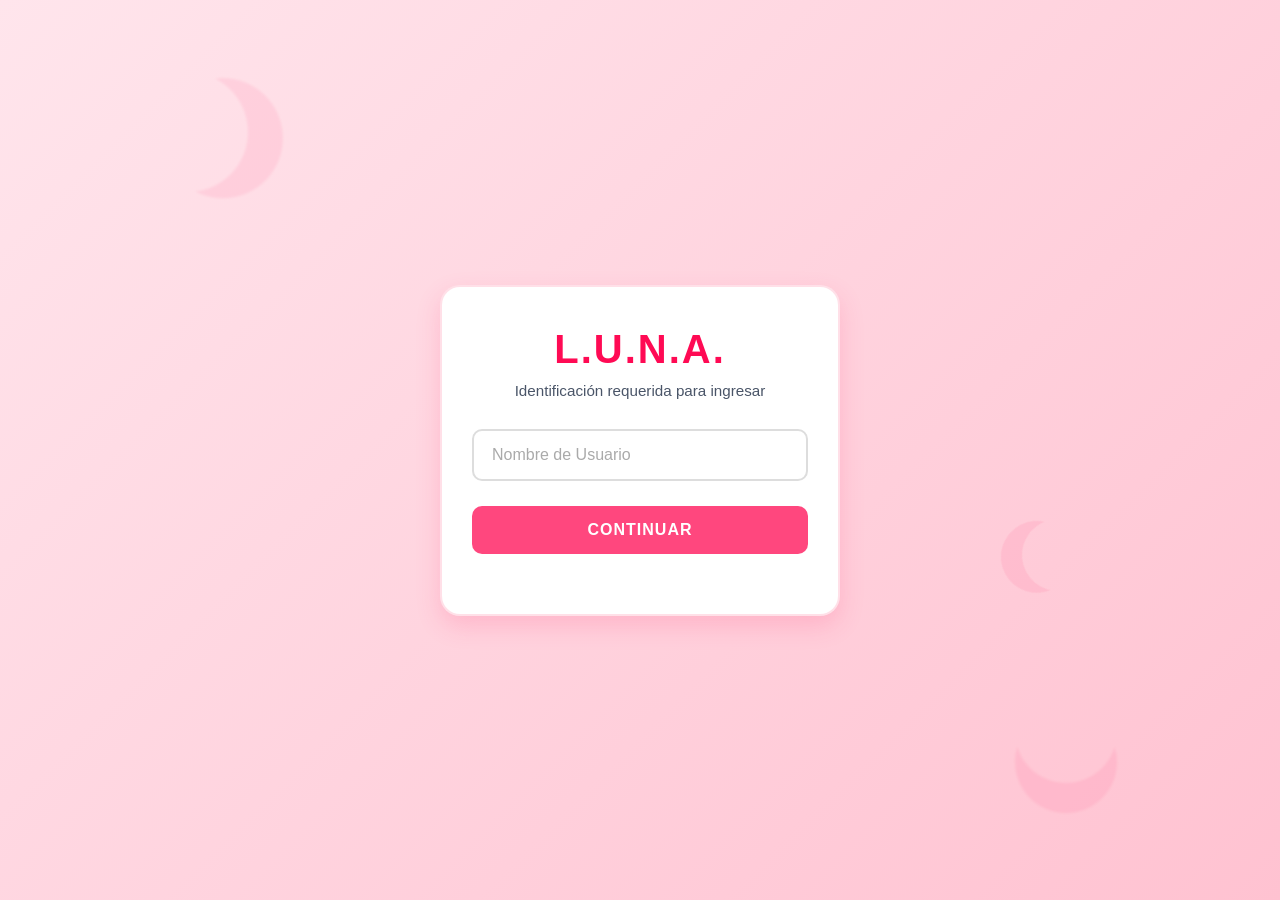
==== main.html @ 68d629a2 "Fase Inicial: Estructura Completa de LUNA" ====
<!DOCTYPE html>
<html lang="es">
    <head>
        <meta charset="UTF-8">
        <meta name="viewport" content="width=device-width, initial-scale=1.0">
        <title>L.U.N.A. - Inicio</title>
        
        <link rel="icon" href="data:image/svg+xml,<svg xmlns='http://www.w3.org/2000/svg' viewBox='0 0 100 100'><circle cx='50' cy='50' r='44' fill='%23ffffff' stroke='%23e2e8f0' stroke-width='1'/><circle cx='34' cy='34' r='7' fill='%23cbd5e1' opacity='0.6'/><circle cx='66' cy='44' r='10' fill='%2394a3b8' opacity='0.4'/><circle cx='44' cy='66' r='8' fill='%23cbd5e1' opacity='0.6'/><circle cx='64' cy='66' r='6' fill='%2394a3b8' opacity='0.5'/></svg>">
        
        <link rel="stylesheet" href="css/mainStyles.css">
    </head>
    
    <body>
        <div class="lunas-background">
            <div class="luna luna-1"></div>
            <div class="luna luna-2"></div>
            <div class="luna luna-3"></div>
            
            <div class="estrella est-1"></div>
            <div class="estrella est-2"></div>
            <div class="estrella est-3"></div>
            <div class="estrella est-4"></div>
        </div>

        <div class="dashboard-container">
            
            <aside class="dashboard-sidebar">
                <div class="sidebar-sticky-content">
                    <h1>Bienvenida, mi reina 💖</h1>
                    
                    <p class="welcome-text">
                        Sincronización exitosa. Este rincón lo he construido para ti con todo mi amor.
                        <br><br>
                        <b>¿Cómo usar L.U.N.A.?</b> ¡Es súper fácil, bb! Desliza el cursor (o toca en tu tablet) sobre cualquiera de las tarjetas de la derecha para revelar su secreto profundo. Dentro de cada una encontrarás un pedacito de nosotros.
                        <br><br>
                        Llevamos recorriendo este hermoso camino juntos por exactamente:
                    </p>

                    <div class="header-clock-container">
                        <div class="counter-clock">
                            <div class="clock-unit"><span id="calc-years">0</span><label>Años</label></div>
                            <div class="clock-unit"><span id="calc-months">0</span><label>Meses</label></div>
                            <div class="clock-unit"><span id="calc-days">0</span><label>Días</label></div>
                        </div>
                        <div class="counter-clock sub-clock">
                            <div class="clock-unit"><span id="calc-hours">0</span><label>Horas</label></div>
                            <div class="clock-unit"><span id="calc-minutes">0</span><label>Minutos</label></div>
                            <div class="clock-unit"><span id="calc-seconds">0</span><label>Segundos</label></div>
                        </div>
                    </div>

                    <div class="sidebar-footer">
                        <button id="btn-salir" class="logout-btn">CERRAR SISTEMA 🔒</button>
                    </div>
                </div>
            </aside>

            <main class="menu-grid">
                
                <div class="menu-card" id="btn-shakespeare" style="--bg-image: url('../assets/icons/poesia_icon.jpg');">
                    <div class="card-normal-content">
                        <div class="card-icon">✍️</div>
                        <h3>Tu Shakespeare Personal</h3>
                    </div>
                    <div class="card-hover-content">
                        <p class="card-description">Un espacio de letras y poesía hechas solo para tus ojos.</p>
                    </div>
                </div>

                <div class="menu-card" id="btn-botiquin" style="--bg-image: url('../assets/icons/botiquin_icon.jpg');">
                    <div class="card-normal-content">
                        <div class="card-icon">🩹</div>
                        <h3>Botiquín Emocional</h3>
                    </div>
                    <div class="card-hover-content">
                        <p class="card-description">Primeros auxilios para cuando me necesites y no pueda estar ahí.</p>
                    </div>
                </div>

                <div class="menu-card" id="btn-test" style="--bg-image: url('../assets/icons/test_icon.jpg');">
                    <div class="card-normal-content">
                        <div class="card-icon">🧠</div>
                        <h3>Test de Coeficiente Emocional</h3>
                    </div>
                    <div class="card-hover-content">
                        <p class="card-description">Evaluaciones definitivas para medir nuestro nivel de amor.</p>
                    </div>
                </div>

                <div class="menu-card" id="btn-preguntas" style="--bg-image: url('../assets/icons/qya_icon.jpg');">
                    <div class="card-normal-content">
                        <div class="card-icon">💬</div>
                        <h3>Preguntas y Respuestas</h3>
                    </div>
                    <div class="card-hover-content">
                        <p class="card-description">¿Tienes curiosidad? Entra y conóceme un poco mejor.</p>
                    </div>
                </div>

            </main>

            <section id="view-shakespeare" class="view-container hidden">
                <div id="poetry-list-wrapper" class="view-box poetry-box">
                    <div class="back-nav-container">
                        <span class="view-back-icon" id="back-to-menu">⬅️ Volver al menú</span>
                    </div>
                    <h2>Cartas & Poemas ✍️</h2>
                    <p class="view-subtitle">Escribe el número del poema o dale clic para empezar a leer, mi niña :3</p>
                    
                    <div id="dynamic-poems-list" class="poems-list-container"></div>
                </div>

                <div id="poetry-reader-wrapper" class="hidden reader-split-layout">
                    
                    <div class="poem-title-card">
                        <h2 id="poem-render-title">Título del Poema</h2>
                    </div>
                    
                    <div class="parchment-scroll">
                        <p id="poem-render-text">Aquí se inyectará el poema completo...</p>
                    </div>

                    <div class="reader-footer">
                        <button id="back-to-list" class="back-romantic-btn">⬅️ Volver a la lista</button>
                    </div>
                </div>
            </section>

            <section id="view-botiquin" class="view-container hidden">
                <div class="view-box botiquin-box">
                    
                    <div id="botiquin-menu-wrapper">
                        <div class="back-nav-container">
                            <span class="view-back-icon" id="back-botiquin-to-menu">⬅️ Volver al menú</span>
                        </div>
                        <h2>Botiquín de Primeros Auxilios 🩹</h2>
                        <p class="view-subtitle">Dime cómo te sientes hoy, mi niña... ¿Por dónde empezamos? 💖</p>
                        
                        <div class="moods-grid">
                            <button class="mood-btn" data-mood="1">😢 Triste</button>
                            <button class="mood-btn" data-mood="2">🤩 Feliz</button>
                            <button class="mood-btn" data-mood="3">🌌 Sola</button>
                            <button class="mood-btn" data-mood="4">😡 Enojada</button>
                            <button class="mood-btn" data-mood="5">🤯 Estresada</button>
                            <button class="mood-btn" data-mood="6">😰 Asustada</button>
                            <button class="mood-btn" data-mood="7">🥱 Aburrida</button>
                            <button class="mood-btn" data-mood="8">😐 Normal</button>
                        </div>
                    </div>

                    <div id="botiquin-chat-wrapper" class="hidden">
                        <div class="back-nav-container">
                            <span class="view-back-icon" id="back-to-moods">⬅️ Cambiar ánimo</span>
                        </div>
                        <div class="chat-timeline" id="chat-timeline-box">
                        </div>
                        
                        <div id="chat-interactive-input-zone" class="chat-input-zone hidden">
                            <input type="text" id="game-word-input" placeholder="Escribe la palabra aquí...">
                            <button id="btn-send-word">Pensar Palabra 🧠</button>
                        </div>
                        
                        <div id="chat-game-choices" class="chat-choices-zone hidden">
                            <button class="choice-btn yes" id="game-yes">¡SÍ! 😱</button>
                            <button class="choice-btn no" id="game-no">Nop 😜</button>
                        </div>
                    </div>

                </div>
            </section>

            <section id="view-test" class="view-container hidden">
                <div class="view-box test-box">
                    
                    <div class="trivia-particle part-1">✨</div>
                    <div class="trivia-particle part-2">🧠</div>
                    <div class="trivia-particle part-3">💖</div>
                    <div class="trivia-particle part-4">✨</div>
                    
                    <div id="test-menu-wrapper">
                        <div class="back-nav-container">
                            <span class="view-back-icon" id="back-test-to-menu">⬅️ Volver al menú</span>
                        </div>
                        <h2>Evaluación de Coeficiente Emocional 🧠</h2>
                        <p class="view-subtitle">Midamos nuestro nivel de conexión. Elige la prueba que deseas presentar: 🌸</p>
                        
                        <div class="test-categories-vertical">
                            <button class="test-cat-btn" data-category="1">❤️ ¿Qué tanto sabes de nuestra relación?</button>
                            <button class="test-cat-btn" data-category="2">🧔 ¿Qué tanto sabes sobre mí?</button>
                        </div>
                    </div>

                    <div id="test-quiz-wrapper" class="hidden">
                        <div class="back-nav-container">
                            <span class="view-back-icon" id="btn-abort-test">⬅️ Cancelar prueba</span>
                        </div>
                        
                        <div class="quiz-progress-container">
                            <div class="quiz-progress-bar" id="quiz-progress"></div>
                        </div>
                        
                        <div class="quiz-card">
                            <span class="quiz-question-counter" id="quiz-counter">Pregunta 1 de 3</span>
                            <h3 id="quiz-question-text">¿Aquí irá la pregunta del test?</h3>
                            
                            <div class="quiz-options-container" id="quiz-options-box"></div>
                        </div>
                    </div>

                    <div id="test-results-wrapper" class="hidden score-reveal-card">
                        <div class="result-icon" id="result-emoji">🎉</div>
                        <h3>Resultado de la Evaluación</h3>
                        
                        <div class="score-circle">
                            <span id="result-score-digits">3/3</span>
                        </div>
                        
                        <p id="result-feedback-text">¡Increíble! Sabía que lo lograrías <3</p>
                        
                        <button id="btn-finish-test" class="back-romantic-btn" style="margin-top: 25px;">Regresar a las pruebas</button>
                    </div>

                </div>
            </section>

            <section id="view-preguntas" class="view-container hidden">
                <div class="view-box faq-box">
                    
                    <div id="preguntas-menu-wrapper">
                        <div class="back-nav-container">
                            <span class="view-back-icon" id="back-preguntas-to-menu">⬅️ Volver al menú principal</span>
                        </div>
                        
                        <h2>¿Nos conocemos mejor? 💬</h2>
                        <p class="view-subtitle">A ver, sé que eres muy curiosa... Así que elige una temática, diviértete leyendo XP y luego te tocará a ti.</p>

                        <div class="qya-categories-grid" id="qya-categories-box">
                            </div>

                        <div style="margin-top: 35px; border-top: 2px dashed rgba(255, 194, 209, 0.4); padding-top: 25px;">
                            <a href="TU_ENLACE_DE_SUGERENCIAS_AQUI" target="_blank" class="feedback-link-btn">
                                💌 ¿Quieres hacerme una pregunta nueva? ¡Déjala aquí!
                            </a>
                        </div>
                    </div>

                    <div id="preguntas-content-wrapper" class="hidden">
                        <div class="back-nav-container">
                            <span class="view-back-icon" id="back-to-qya-menu">⬅️ Volver a temáticas</span>
                        </div>
                        
                        <h2 id="qya-category-title">Título Temática</h2>
                        <p class="view-subtitle">Toca cualquiera de las preguntas para revelar el chisme completo 👀</p>

                        <div class="faq-container" id="faq-list"></div>

                        <div class="qya-form-container" style="margin-top: 30px;">
                            <p style="color: var(--texto-oscuro); font-size: 0.9rem; margin-bottom: 15px; font-weight: bold;">¡Ahora es tu turno de responder, mi amor!</p>
                            <a href="#" target="_blank" id="qya-form-link" class="back-romantic-btn" style="display: inline-block; text-decoration: none;">
                                📝 Llenar Cuestionario de esta sección
                            </a>
                        </div>
                    </div>

                </div>
            </section>

            <div id="easter-egg-modal" class="modal-overlay hidden">
                <div class="modal-box" style="border-top: 5px solid #a855f7; max-width: 500px; position: relative;">
                    <button id="close-easter-egg" style="position: absolute; top: 15px; right: 20px; background: transparent; border: none; font-size: 1.2rem; cursor: pointer; color: #a855f7;">✖️</button>
                    
                    <div class="modal-icon heartbeat">🎵</div>
                    <h3 style="color: #a855f7; margin-bottom: 10px;">¡CÓDIGO DESCUBIERTO!</h3>
                    <p style="color: var(--texto-oscuro); font-size: 0.95rem; margin-bottom: 20px;">
                        ¡Vaya, vaya, vaya... eres muy curiosa, señorita!<br>No creí que fueras a encontrar esta opción.<br>Aquí tienes tu premio: Disfruta de TU canción ✨
                    </p>
                    
                    <div style="position: relative; padding-bottom: 56.25%; height: 0; overflow: hidden; border-radius: 12px; box-shadow: 0 5px 15px rgba(0,0,0,0.1);">
                        <iframe style="position: absolute; top: 0; left: 0; width: 100%; height: 100%; border: none;" src="https://www.youtube.com/embed/dQw4w9WgXcQ" allowfullscreen></iframe>
                    </div>
                </div>
            </div>

            <div id="logout-modal" class="modal-overlay hidden">
                <div class="modal-box logout-box">
                    <div class="modal-icon">🔒</div>
                    <h3>CERRANDO SISTEMA</h3>
                    <p>Cerrando sesión...<br>Reiniciando sistema...<br>Nuevas actualizaciones muy pronto; se vienen cositas :3</p>
                    <div class="loading-bar"><div class="progress logout-progress"></div></div>
                </div>
            </div>

        </div>

        <script src="js/main.js"></script>
        <script src="js/shakespeare.js"></script>
        <script src="js/botiquin.js"></script>
        <script src="js/testEq.js"></script>
        <script src="js/preguntas.js"></script>
    </body>
</html>
---- css/mainStyles.css ----
:root {
    --fondo-gradiente: linear-gradient(135deg, #ffe5ec 0%, #ffc2d1 100%);
    --caja-color: rgba(255, 255, 255, 0.9);
    --rosa-vibrante: #ff477e;
    --rosa-oscuro: #ff0a54;
    --texto-oscuro: #4a5568;
    --card-hover: #fff0f3;
}

/* ========================================================== */
/* TEMA OSCURO GLOBAL (ACTIVADO DINÁMICAMENTE POR JS)         */
/* ========================================================== */
body.dark-theme {
    /* Reemplazamos los colores base por tonos cósmicos profundos */
    --fondo-gradiente: linear-gradient(135deg, #0a040b 0%, #1d0a21 100%);
    --caja-color: rgba(22, 10, 26, 0.85); /* Panel lateral y cajas oscuras */
    --texto-oscuro: #f8fafc; /* Vuelve los textos grises a blancos brillantes */
    --rosa-oscuro: #ff477e; /* Aclara un poco el rosa para que resalte en negro */
    --card-hover: rgba(255, 71, 126, 0.15);
}

body.dark-theme .clock-unit {
    background: rgba(255, 255, 255, 0.05); /* Fondo oscuro semitransparente elegante */
    border: 1px solid rgba(255, 71, 126, 0.25); /* Borde rosa neón sutil */
    box-shadow: 0 4px 10px rgba(0, 0, 0, 0.2);
}

/* Agregamos una transición suave a todo el sitio para que no sea un cambio brusco */
body, .dashboard-sidebar, .view-box, .clock-unit, .test-cat-btn, .quiz-opt-btn {
    transition: background 0.6s ease, color 0.6s ease, border-color 0.6s ease, box-shadow 0.6s ease;
}

* {
    margin: 0; padding: 0; box-sizing: border-box;
    font-family: 'Segoe UI', Tahoma, Geneva, Verdana, sans-serif;
}

body {
    background: var(--fondo-gradiente); min-height: 100vh;
    padding: 30px 20px; display: flex; justify-content: center; align-items: center;
}

.hidden { display: none !important; }

/* ANIMACIÓN GENÉRICA FADE IN PARA TRANSICIONES SUAVES */
.fade-in {
    animation: aparecerSuave 0.4s forwards ease-out;
}

@keyframes aparecerSuave {
    from { opacity: 0; transform: translateY(15px); }
    to { opacity: 1; transform: translateY(0); }
}

/* --- INTERFAZ CORE --- */
.dashboard-container {
    width: 100%; max-width: 950px; position: relative; z-index: 10;
    display: grid; grid-template-columns: 1fr; gap: 30px;
}

@media (min-width: 850px) {
    .dashboard-container { grid-template-columns: 340px 1fr; align-items: start; }
    .dashboard-sidebar { position: sticky; top: 30px; }
}

/* --- PANEL ASIDE LATERAL --- */
.dashboard-sidebar {
    background: var(--caja-color); padding: 35px 25px 30px 25px;
    border-radius: 25px; box-shadow: 0 8px 25px rgba(255, 71, 126, 0.08);
    border: 2px solid rgba(255, 194, 209, 0.4); text-align: center;
}

@media (min-width: 850px) { .dashboard-sidebar { text-align: left; } }

.dashboard-sidebar h1 {
    color: var(--rosa-oscuro); font-size: 1.8rem; margin-bottom: 20px;
    position: relative; display: inline-block; padding-bottom: 8px;
}

.dashboard-sidebar h1::after {
    content: ''; position: absolute; bottom: 0; left: 50%; transform: translateX(-50%);
    width: 60px; height: 3px; background: linear-gradient(90deg, var(--rosa-vibrante), var(--rosa-oscuro)); border-radius: 2px;
}

@media (min-width: 850px) { .dashboard-sidebar h1::after { left: 0; transform: translateX(0); width: 80px; } }

.welcome-text { color: var(--texto-oscuro); font-size: 0.92rem; line-height: 1.6; margin-bottom: 25px; }

.header-clock-container { display: flex; flex-direction: column; align-items: center; gap: 10px; margin: 20px 0; width: 100%; }
.counter-clock { display: flex; gap: 10px; }
.sub-clock { margin-top: 2px; }

.clock-unit {
    background: linear-gradient(135deg, #fff0f3 0%, #ffe5ec 100%); border: 1px solid rgba(255, 71, 126, 0.15);
    padding: 8px 6px; border-radius: 12px; min-width: 70px; text-align: center; box-shadow: 0 4px 6px rgba(0, 0, 0, 0.01);
}

.clock-unit span { display: block; font-size: 1.35rem; font-weight: bold; color: var(--rosa-oscuro); }
.clock-unit label { font-size: 0.65rem; color: var(--texto-oscuro); text-transform: uppercase; letter-spacing: 1px; font-weight: 600; }

.sidebar-footer { margin-top: 30px; width: 100%; }
.logout-btn {
    width: 100%; background: #4a5568; color: white; padding: 14px; border: none; border-radius: 12px;
    font-weight: bold; font-size: 0.95rem; cursor: pointer; letter-spacing: 1px;
    box-shadow: 0 4px 10px rgba(0, 0, 0, 0.05); transition: background 0.3s, transform 0.1s;
}
.logout-btn:hover { background: #2d3748; }
.logout-btn:active { transform: scale(0.98); }

/* --- REJILLA DE LAS TARJETAS --- */
.menu-grid { display: grid; grid-template-columns: 1fr; gap: 20px; width: 100%; justify-items: center; }
@media (min-width: 550px) { .menu-grid { grid-template-columns: repeat(2, 1fr); } }

.menu-card {
    background: var(--caja-color); border-radius: 20px; text-align: center; cursor: pointer; position: relative; overflow: hidden;
    width: 100%; max-width: 270px; aspect-ratio: 1 / 1; display: flex; flex-direction: column; justify-content: center; align-items: center;
    padding: 25px; border: 2px solid transparent; box-shadow: 0 5px 15px rgba(0, 0, 0, 0.04);
    transition: transform 0.4s cubic-bezier(0.175, 0.885, 0.32, 1.275), border-color 0.4s, box-shadow 0.4s;
}

.menu-card::before {
    content: ''; position: absolute; top: 0; left: 0; width: 100%; height: 100%;
    background-image: linear-gradient(rgba(0, 0, 0, 0.65), rgba(0, 0, 0, 0.85)), var(--bg-image);
    background-size: cover; background-position: center; opacity: 0; transition: opacity 0.4s ease; z-index: 1;
}

.card-normal-content { position: relative; z-index: 2; transition: all 0.4s ease; }
.card-hover-content { position: absolute; z-index: 2; padding: 15px; bottom: 20px; opacity: 0; transform: translateY(20px); transition: all 0.4s ease; }
.card-description { color: #ffffff; font-size: 0.85rem; line-height: 1.4; font-weight: 500; }
.card-icon { font-size: 3rem; margin-bottom: 12px; transition: all 0.4s ease; }
.menu-card h3 { color: var(--rosa-oscuro); font-size: 1.12rem; line-height: 1.3; transition: all 0.4s ease; }

.menu-card:hover { transform: translateY(-10px); border-color: var(--rosa-vibrante); box-shadow: 0 15px 30px rgba(255, 71, 126, 0.25); }
.menu-card:hover::before { opacity: 1; }
.menu-card:hover .card-normal-content { transform: translateY(-25px); }
.menu-card:hover .card-icon { opacity: 0; transform: scale(0); }
.menu-card:hover h3 { color: #ffffff; font-size: 1.2rem; }
.menu-card:hover .card-hover-content { opacity: 1; transform: translateY(0); }

/* ========================================== */
/* --- SECCIÓN GLOBAL DE VISTAS INTERNAS ---  */
/* ========================================== */
.view-container { width: 100%; }
.view-box {
    background: var(--caja-color); padding: 40px 30px; border-radius: 25px;
    box-shadow: 0 8px 25px rgba(255, 71, 126, 0.08); border: 2px solid rgba(255, 194, 209, 0.4);
    text-align: center; position: relative;
}

/* NUEVA REGLA: Respiro visual para Harli (Evita el amontonamiento) */
.view-box h2 {
    margin-bottom: 12px;
}

.view-subtitle { color: var(--texto-oscuro); font-size: 0.95rem; margin-bottom: 30px; font-style: italic; }

/* ========================================== */
/* --- EXCLUSIVOS: MÓDULO DE POESÍA INTERACTIVO --- */
/* ========================================== */
.poems-list-container { display: flex; flex-direction: column; gap: 15px; margin-top: 25px; padding: 5px; }

/* BOTÓN DE POEMA REFORMADO CON DISEÑO ASIMÉTRICO DIAGONAL */
.poem-item-btn {
    background: white; border: 1px solid rgba(255, 194, 209, 0.4);
    padding: 18px 25px; border-radius: 15px; position: relative; overflow: hidden;
    display: flex; justify-content: flex-start; align-items: center;
    cursor: pointer !important; font-weight: 600; color: var(--texto-oscuro); font-size: 1.05rem;
    box-shadow: 0 4px 10px rgba(0, 0, 0, 0.02); transition: all 0.35s ease;
}

/* Capa virtual derecha oculta que contiene la foto recortada en diagonal */
.poem-item-btn::before {
    content: ''; position: absolute; top: 0; right: 0; width: 100%; height: 100%;
    background-image: linear-gradient(rgba(0,0,0,0.15), rgba(0,0,0,0.3)), var(--poem-bg);
    background-size: cover; background-position: center;
    /* Polígono invisible colapsado contra la derecha del botón */
    clip-path: polygon(100% 0, 100% 0, 100% 100%, 100% 100%);
    transition: clip-path 0.4s cubic-bezier(0.165, 0.84, 0.44, 1);
    z-index: 1;
}

/* Protege el título de ser tapado por la imagen trasera */
.poem-item-btn span {
    position: relative; z-index: 2;
    transition: transform 0.3s ease;
    max-width: 55%; text-align: left;
}

/* COMPORTAMIENTO INTERACTIVO REVELACIÓN DIAGONAL */
.poem-item-btn:hover {
    border-color: var(--rosa-vibrante);
    box-shadow: 0 6px 15px rgba(255, 71, 126, 0.12);
    transform: translateX(4px);
}

/* Despliega la imagen cortándola exactamente a la mitad derecha */
.poem-item-btn:hover::before {
    clip-path: polygon(55% 0, 100% 0, 100% 100%, 42% 100%);
}

.poem-item-btn:hover span {
    transform: translateX(5px); /* Desplaza sutilmente las letras hacia el fondo blanco */
}

/* --- PERGAMINO CLÁSICO DE ALTA INTENSIDAD PRÍNCIPAL --- */
/* ========================================== */
/* --- EXCLUSIVOS: MÓDULO DE POESÍA ACTUALIZADO --- */
/* ========================================== */

/* Contenedor de navegación superior para evitar colisiones */
.back-nav-container {
    width: 100%;
    text-align: left;
    margin-bottom: 15px; /* Empuja el título hacia abajo de forma segura */
}

/* --- CORRECCIÓN DE LA FLECHA DE REGRESO DE FLUJO NATURAL --- */
.view-back-icon {
    display: inline-flex;
    align-items: center;
    font-size: 0.88rem;
    color: var(--rosa-vibrante);
    cursor: pointer !important;
    font-weight: bold;
    transition: transform 0.2s ease;
    user-select: none !important; /* Evita sombreados azules al tocar la tablet */
}
.view-back-icon:hover { transform: translateX(-4px); }

.poems-list-container { display: flex; flex-direction: column; gap: 15px; margin-top: 25px; padding: 5px; }

/* BOTÓN DE POEMA CON EFECTO REVELACIÓN DIAGONAL */
.poem-item-btn {
    background: white; border: 1px solid rgba(255, 194, 209, 0.4);
    padding: 18px 25px; border-radius: 15px; position: relative; overflow: hidden;
    display: flex; justify-content: flex-start; align-items: center;
    cursor: pointer !important; font-weight: 600; color: var(--texto-oscuro); font-size: 1.05rem;
    box-shadow: 0 4px 10px rgba(0, 0, 0, 0.02); transition: all 0.35s ease;
}

.poem-item-btn::before {
    content: ''; position: absolute; top: 0; right: 0; width: 100%; height: 100%;
    background-image: linear-gradient(rgba(0,0,0,0.15), rgba(0,0,0,0.3)), var(--poem-bg);
    background-size: cover; background-position: center;
    clip-path: polygon(100% 0, 100% 0, 100% 100%, 100% 100%);
    transition: clip-path 0.4s cubic-bezier(0.165, 0.84, 0.44, 1);
    z-index: 1;
}

.poem-item-btn span { position: relative; z-index: 2; transition: transform 0.3s ease; max-width: 55%; text-align: left; }
.poem-item-btn:hover { border-color: var(--rosa-vibrante); box-shadow: 0 6px 15px rgba(255, 71, 126, 0.12); transform: translateX(4px); }
.poem-item-btn:hover::before { clip-path: polygon(55% 0, 100% 0, 100% 100%, 42% 100%); }
.poem-item-btn:hover span { transform: translateX(5px); }

/* ========================================== */
/* --- NUEVA DISTRIBUCIÓN DEL VISOR (READER) --- */
/* ========================================== */

/* Forzamos a que todo el lector se alinee en un bloque perfectamente simétrico */
.reader-split-layout {
    display: flex;
    flex-direction: column;
    gap: 20px; /* Espaciado uniforme entre la tarjeta del título y el pergamino */
    width: 100%;
    max-width: 580px; /* Ancho idéntico ideal coordinado */
    margin: 0 auto;
}

/* Contenedor exclusivo para el Título del Poema */
.poem-title-card {
    background: var(--caja-color);
    padding: 22px 20px;
    border-radius: 20px;
    text-align: center;
    border: 2px solid rgba(255, 194, 209, 0.4);
    box-shadow: 0 8px 20px rgba(255, 71, 126, 0.05);
}

.poem-title-card h2 {
    color: var(--rosa-oscuro);
    font-size: 1.5rem;
    letter-spacing: 0.5px;
}

/* El Pergamino Clásico de Lectura (Mismo ancho exacto que la tarjeta del título) */
.parchment-scroll {
    background: #fffdf8;
    border: 3px solid #c9b68d; 
    padding: 35px 25px; 
    border-radius: 22px;
    box-shadow: inset 0 0 25px rgba(184, 150, 93, 0.28), 0 8px 20px rgba(0,0,0,0.04);
    max-height: 400px; 
    overflow-y: auto;
    width: 100%;
}

/* Estilización del Botón Romántico Inferior */
.reader-footer {
    text-align: center;
    width: 100%;
    margin-top: 5px;
}

.back-romantic-btn {
    background: var(--caja-color);
    color: var(--rosa-vibrante);
    border: 2px solid rgba(255, 194, 209, 0.6);
    padding: 12px 30px;
    border-radius: 12px;
    font-weight: bold;
    font-size: 0.9rem;
    cursor: pointer !important;
    box-shadow: 0 4px 10px rgba(0, 0, 0, 0.02);
    transition: all 0.3s ease;
}

.back-romantic-btn:hover {
    background: var(--card-hover);
    border-color: var(--rosa-vibrante);
    color: var(--rosa-oscuro);
    transform: translateY(-2px);
    box-shadow: 0 6px 15px rgba(255, 71, 126, 0.1);
}
.back-romantic-btn:active { transform: scale(0.98); }

/* --- ENTORNO: FONDOS Y MODAL DE APAGADO --- */
.lunas-background { position: fixed; top: 0; left: 0; width: 100vw; height: 100vh; pointer-events: none; z-index: 1; }
.luna { position: absolute; width: 140px; height: 140px; border-radius: 50%; background: transparent; box-shadow: 25px 25px 0 0 rgba(255, 10, 84, 0.05); filter: blur(1px); }
.luna-1 { top: 5%; left: 3%; transform: rotate(-20deg); }
.luna-2 { bottom: 8%; right: 4%; transform: rotate(35deg); }
.luna-3 { top: 45%; left: 90%; transform: rotate(110deg) scale(0.7); }

.estrella { position: absolute; background: #ffffff; border-radius: 50%; box-shadow: 0 0 10px 2px rgba(255, 255, 255, 0.8); animation: parpadeoEstrella 4s infinite ease-in-out; pointer-events: none; }
.est-1 { width: 5px; height: 5px; top: 12%; left: 3%; animation-delay: 0s; }
.est-2 { width: 7px; height: 7px; top: 75%; left: 2%; animation-delay: 1.5s; }
.est-3 { width: 4px; height: 4px; top: 15%; right: 2%; animation-delay: 0.7s; }
.est-4 { width: 6px; height: 6px; top: 82%; right: 3%; animation-delay: 2.2s; }

@keyframes parpadeoEstrella { 0%, 100% { opacity: 0.2; transform: scale(0.7); } 50% { opacity: 1; transform: scale(1.2); } }

.modal-overlay { position: fixed; top: 0; left: 0; width: 100vw; height: 100vh; background: rgba(0, 0, 0, 0.6); backdrop-filter: blur(5px); display: flex; justify-content: center; align-items: center; z-index: 999; animation: fadeInModal 0.3s forwards; }
.modal-box { background: white; padding: 35px; border-radius: 20px; text-align: center; max-width: 340px; width: 90%; box-shadow: 0 10px 30px rgba(0, 0, 0, 0.2); }
.modal-box.logout-box { border-top: 5px solid #4a5568; }
.modal-box.logout-box h3 { color: #4a5568; margin-bottom: 12px; letter-spacing: 1px; }
.modal-box.logout-box p { color: #4a5568; font-size: 0.95rem; line-height: 1.5; margin-bottom: 20px; }
.modal-icon { font-size: 3rem; margin-bottom: 15px; }
.loading-bar { width: 100%; height: 6px; background: #eee; border-radius: 3px; overflow: hidden; }
.progress { width: 0%; height: 100%; }
.logout-progress { background: #4a5568; animation: cargarBarra 2.5s linear forwards; }
@keyframes fadeInModal { from { opacity: 0; } to { opacity: 1; } }
@keyframes cargarBarra { to { width: 100%; } }

/* ========================================== */
/* ESTILOS EXCLUSIVOS: BOTIQUÍN EMOCIONAL     */
/* ========================================== */

/* Rejilla de estados de ánimo */
.moods-grid {
    display: grid;
    grid-template-columns: repeat(auto-fit, minmax(130px, 1fr));
    gap: 15px;
    margin-top: 25px;
}

.mood-btn {
    background: white;
    border: 2px solid rgba(255, 194, 209, 0.4);
    padding: 15px 10px;
    border-radius: 15px;
    font-size: 1rem;
    font-weight: 600;
    color: var(--texto-oscuro);
    cursor: pointer !important;
    transition: all 0.3s ease;
    box-shadow: 0 4px 6px rgba(0, 0, 0, 0.02);
}

.mood-btn:hover {
    border-color: var(--rosa-vibrante);
    background: var(--card-hover);
    transform: translateY(-3px);
    box-shadow: 0 8px 15px rgba(255, 71, 126, 0.1);
}

/* --- INTERFAZ DE LÍNEA DE TIEMPO / CHAT --- */
.chat-timeline {
    background: #f8fafc;
    border: 2px solid #edf2f7;
    border-radius: 20px;
    height: 320px;
    overflow-y: auto;
    padding: 20px;
    margin-top: 25px;
    display: flex;
    flex-direction: column;
    gap: 12px;
    box-shadow: inset 0 2px 8px rgba(0,0,0,0.03);
}

/* Burbujas del chat estilo mensajería tierno */
.chat-bubble {
    background: white;
    border: 1px solid #e2e8f0;
    color: var(--texto-oscuro);
    padding: 12px 16px;
    border-radius: 18px 18px 18px 4px; /* Esquina inferior izquierda recortada */
    max-width: 85%;
    align-self: flex-start; /* Alineado a la izquierda (Tú le hablas a ella) */
    font-size: 0.95rem;
    line-height: 1.4;
    text-align: left;
    box-shadow: 0 2px 4px rgba(0,0,0,0.01);
    animation: aparecerSuave 0.3s forwards;
}

/* Contenedor multimedia al final de la conversación */
.chat-media-container {
    margin-top: 5px;
    padding: 12px;
    background: #fff0f3;
    border: 1px dashed var(--rosa-vibrante);
    border-radius: 12px;
    color: var(--rosa-oscuro);
    font-weight: 600;
    font-size: 0.9rem;
    align-self: flex-start;
    animation: aparecerSuave 0.4s forwards;
    width: 100%;
    max-width: 300px;
}

/* Zonas de interacción del mini-juego */
.chat-input-zone {
    display: flex;
    gap: 10px;
    margin-top: 15px;
    animation: aparecerSuave 0.3s forwards;
}

.chat-input-zone input {
    flex: 1; padding: 12px; border: 2px solid #e2e8f0;
    border-radius: 10px; outline: none; transition: 0.3s;
}
.chat-input-zone input:focus { border-color: var(--rosa-vibrante); }

.chat-input-zone button {
    width: auto; padding: 0 20px; font-size: 0.9rem;
}

.chat-choices-zone {
    display: flex; justify-content: center; gap: 15px; margin-top: 15px;
}
.choice-btn {
    padding: 10px 30px; border: none; border-radius: 10px;
    font-weight: bold; cursor: pointer !important; transition: 0.2s;
}
.choice-btn.yes { background: #2a9d8f; color: white; }
.choice-btn.no { background: #e63946; color: white; }
.choice-btn:hover { transform: scale(1.05); }

/* ========================================== */
/* ESTILOS EXCLUSIVOS: MÓDULO TEST DE EQ      */
/* ========================================== */

/* Menú vertical de categorías */
.test-categories-vertical {
    display: flex;
    flex-direction: column;
    gap: 15px;
    margin-top: 25px;
}

.test-cat-btn {
    background: white;
    border: 2px solid rgba(255, 194, 209, 0.4);
    padding: 18px 20px;
    border-radius: 15px;
    font-size: 1.02rem;
    font-weight: 600;
    color: var(--texto-oscuro);
    text-align: left;
    cursor: pointer !important;
    transition: all 0.3s ease;
    box-shadow: 0 4px 6px rgba(0, 0, 0, 0.01);
}

.test-cat-btn:hover {
    border-color: var(--rosa-vibrante);
    background: var(--card-hover);
    transform: translateX(5px); /* Desplazamiento lateral suave */
    box-shadow: 0 6px 12px rgba(255, 71, 126, 0.1);
}

/* --- BARRA DE PROGRESO DE TRIVIA --- */
.quiz-progress-container {
    width: 100%;
    height: 6px;
    background: #edf2f7;
    border-radius: 3px;
    margin-top: 20px;
    overflow: hidden;
}

.quiz-progress-bar {
    width: 0%;
    height: 100%;
    background: linear-gradient(90deg, var(--rosa-vibrante), var(--rosa-oscuro));
    transition: width 0.4s ease; /* Transición fluida al avanzar */
}

/* --- TARJETA DE LA PREGUNTA --- */
.quiz-card {
    margin-top: 25px;
    text-align: center;
}

.quiz-question-counter {
    font-size: 0.8rem;
    color: var(--rosa-vibrante);
    text-transform: uppercase;
    font-weight: 700;
    letter-spacing: 1px;
}

#quiz-question-text {
    color: var(--texto-oscuro);
    font-size: 1.3rem;
    margin: 15px 0 30px 0;
    line-height: 1.4;
}

/* Contenedor de las opciones múltiples */
.quiz-options-container {
    display: flex;
    flex-direction: column;
    gap: 12px;
}

.quiz-opt-btn {
    background: white;
    border: 1px solid #e2e8f0;
    padding: 15px 20px;
    border-radius: 12px;
    font-size: 0.98rem;
    color: var(--texto-oscuro);
    font-weight: 500;
    cursor: pointer !important;
    transition: all 0.2s ease;
    text-align: center;
}

.quiz-opt-btn:hover {
    background: #f8fafc;
    border-color: var(--rosa-vibrante);
    transform: scale(1.01);
}

/* --- PANTALLA DE PUNTUACIÓN FINAL --- */
.score-reveal-card {
    display: flex;
    flex-direction: column;
    align-items: center;
    padding: 20px 0;
}

.result-icon {
    font-size: 3.5rem;
    margin-bottom: 10px;
}

/* Círculo medalla para enmarcar la nota */
.score-circle {
    width: 110px;
    height: 110px;
    border-radius: 50%;
    background: linear-gradient(135deg, #fff0f3 0%, #ffe5ec 100%);
    border: 3px dashed var(--rosa-vibrante);
    display: flex;
    justify-content: center;
    align-items: center;
    margin: 25px 0;
    box-shadow: 0 8px 15px rgba(255, 71, 126, 0.1);
}

#result-score-digits {
    font-size: 2rem;
    font-weight: bold;
    color: var(--rosa-oscuro);
}

#result-feedback-text {
    font-size: 1.1rem;
    color: var(--texto-oscuro);
    font-weight: 500;
    max-width: 80%;
    line-height: 1.5;
}

/* ========================================================== */
/* MODO CONCENTRACIÓN: TEST DE EQ CIBER-ROMÁNTICO PREMIUM     */
/* ========================================================== */

/* 1. Transformación de la caja principal a modo nocturno profundo */
.view-box.test-box {
    background: linear-gradient(135deg, #110714 0%, #220f28 100%) !important;
    border: 2px solid var(--rosa-vibrante) !important;
    box-shadow: 0 15px 35px rgba(255, 71, 126, 0.25) !important;
    color: #ffffff;
    overflow: relative;
}

/* 2. Efecto de resplandor neón en los títulos principales */
.test-box h2, .test-box h3 {
    color: #ffffff !important;
    text-shadow: 0 0 12px rgba(255, 71, 126, 0.6);
}

.test-box .view-subtitle {
    color: #ffe5ec !important; /* Texto pastel suave de lectura */
}

.test-box .quiz-question-counter {
    color: var(--rosa-vibrante) !important;
    text-shadow: 0 0 5px rgba(255, 71, 126, 0.4);
}

/* 3. Botones adaptados a la oscuridad (Opacos al inicio, neón al hover) */
.test-box .test-cat-btn, 
.test-box .quiz-opt-btn {
    background: rgba(255, 255, 255, 0.05) !important;
    border: 1px solid rgba(255, 194, 209, 0.15) !important;
    color: #ffffff !important;
    box-shadow: 0 4px 12px rgba(0, 0, 0, 0.2) !important;
    transition: all 0.3s cubic-bezier(0.165, 0.84, 0.44, 1);
}

.test-box .test-cat-btn:hover, 
.test-box .quiz-opt-btn:hover {
    background: linear-gradient(135deg, rgba(255, 71, 126, 0.2) 0%, rgba(255, 10, 84, 0.2) 100%) !important;
    border-color: var(--rosa-vibrante) !important;
    box-shadow: 0 0 15px rgba(255, 71, 126, 0.45) !important;
    transform: scale(1.015) translateX(4px); /* Suave empuje interactivo */
}

/* 4. Contenedor de la barra de progreso en la penumbra */
.test-box .quiz-progress-container {
    background: #291632 !important;
}

/* 5. Medalla circular de puntuación modo resplandor lunar */
.test-box .score-circle {
    background: rgba(255, 71, 126, 0.08) !important;
    border: 3px dashed var(--rosa-vibrante) !important;
    box-shadow: 0 0 25px rgba(255, 71, 126, 0.3) !important;
}

.test-box #result-score-digits {
    color: #ffffff !important;
    text-shadow: 0 0 10px var(--rosa-vibrante);
}

/* 6. SISTEMA DE PARTÍCULAS INTERACTIVAS FLOTANTES (EFECTO VIDEOJUEGO) */
.trivia-particle {
    position: absolute;
    font-size: 1.3rem;
    opacity: 0.2;
    pointer-events: none;
    animation: flotarTriviaAnim 6s infinite ease-in-out;
    z-index: 1;
    user-select: none;
}

/* Posicionamiento estratégico en esquinas sin estorbar los clics */
.part-1 { top: 12%; left: 5%; animation-delay: 0s; }
.part-2 { bottom: 10%; left: 6%; animation-delay: 1.5s; font-size: 1.5rem; }
.part-3 { top: 15%; right: 6%; animation-delay: 3s; font-size: 1.2rem; }
.part-4 { bottom: 12%; right: 5%; animation-delay: 4.5s; }

/* Animación fluida de levitación, rotación y brillo intermitente */
@keyframes flotarTriviaAnim {
    0%, 100% {
        transform: translateY(0) rotate(0deg) scale(1);
        opacity: 0.2;
    }
    50% {
        transform: translateY(-15px) rotate(12deg) scale(1.15);
        opacity: 0.6;
        filter: drop-shadow(0 0 8px var(--rosa-vibrante)); /* Hace brillar los emojis */
    }
}

/* ========================================== */
/* ESTILOS EXCLUSIVOS: PREGUNTAS Y RESPUESTAS */
/* ========================================== */

.faq-container {
    display: flex;
    flex-direction: column;
    gap: 15px;
    margin-top: 25px;
    text-align: left;
}

.faq-item {
    background: white;
    border: 2px solid rgba(255, 194, 209, 0.4);
    border-radius: 15px;
    overflow: hidden; /* Clave para el efecto acordeón */
    transition: all 0.3s ease;
    box-shadow: 0 4px 6px rgba(0, 0, 0, 0.02);
}

.faq-item.active {
    border-color: var(--rosa-vibrante);
    box-shadow: 0 6px 15px rgba(255, 71, 126, 0.12);
    transform: translateX(4px);
}

.faq-question {
    padding: 18px 20px;
    font-weight: 600;
    color: var(--texto-oscuro);
    font-size: 1.05rem;
    cursor: pointer !important;
    display: flex;
    justify-content: space-between;
    align-items: center;
    background: #fffdf9;
    transition: background 0.3s, color 0.3s;
    user-select: none;
}

.faq-question:hover {
    background: var(--card-hover);
    color: var(--rosa-oscuro);
}

.faq-item.active .faq-question {
    background: var(--card-hover);
    color: var(--rosa-oscuro);
    border-bottom: 1px dashed rgba(255, 194, 209, 0.5);
}

.faq-icon {
    font-size: 1.2rem;
    transition: transform 0.4s cubic-bezier(0.175, 0.885, 0.32, 1.275);
}

/* Rota la flecha cuando el acordeón se abre */
.faq-item.active .faq-icon {
    transform: rotate(180deg);
}

.faq-answer {
    max-height: 0;
    overflow: hidden;
    transition: max-height 0.5s ease-in-out, padding 0.5s ease-in-out;
    background: white;
    color: #5a5044;
    font-size: 0.95rem;
    line-height: 1.7;
    padding: 0 20px;
    font-style: italic;
}

.faq-item.active .faq-answer {
    max-height: 500px; /* Altura máxima permitida al abrirse */
    padding: 20px;
}

/* --- REJILLA Y MENÚ DEL MÓDULO Q&A --- */
.qya-categories-grid {
    display: grid;
    grid-template-columns: 1fr;
    gap: 15px;
    margin-top: 20px;
}

@media (min-width: 600px) {
    .qya-categories-grid {
        grid-template-columns: repeat(2, 1fr); /* 2 columnas en tablets/PC */
    }
}

.qya-cat-btn {
    background: white;
    border: 2px solid rgba(255, 194, 209, 0.4);
    padding: 18px 20px;
    border-radius: 15px;
    font-size: 1rem;
    font-weight: 600;
    color: var(--texto-oscuro);
    text-align: left;
    cursor: pointer !important;
    transition: all 0.3s ease;
    box-shadow: 0 4px 6px rgba(0, 0, 0, 0.01);
    display: flex;
    align-items: center;
    gap: 10px;
}

.qya-cat-btn:hover {
    border-color: var(--rosa-vibrante);
    background: var(--card-hover);
    transform: translateY(-3px);
    box-shadow: 0 6px 12px rgba(255, 71, 126, 0.1);
}

/* Enlace especial de Feedback inferior */
.feedback-link-btn {
    display: inline-block;
    color: var(--rosa-oscuro);
    font-weight: bold;
    font-size: 0.95rem;
    text-decoration: none;
    background: linear-gradient(135deg, #fff0f3 0%, #ffe5ec 100%);
    padding: 12px 25px;
    border-radius: 20px;
    border: 1px solid rgba(255, 71, 126, 0.2);
    transition: all 0.3s ease;
}

.feedback-link-btn:hover {
    transform: scale(1.05);
    box-shadow: 0 5px 15px rgba(255, 71, 126, 0.2);
}
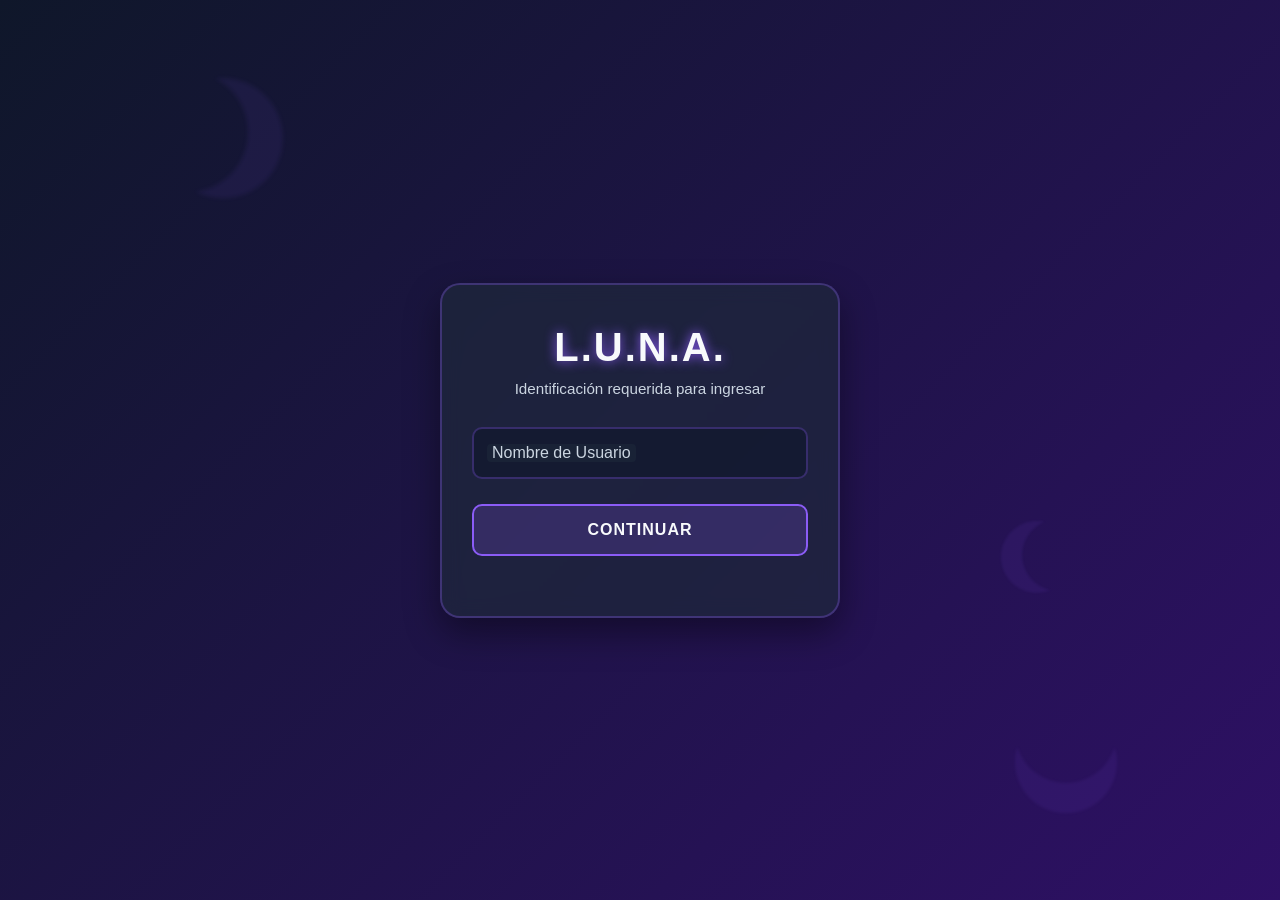
==== commit 49de74b3: "Cambio de Color de Interfaz" ====
--- a/main.html
+++ b/main.html
@@ -26,14 +26,15 @@
             
             <aside class="dashboard-sidebar">
                 <div class="sidebar-sticky-content">
-                    <h1>Bienvenida, mi reina 💖</h1>
+                    <h1>Bienvenida, Mi Amor <span id="trigger-huevo" style="cursor: pointer; display: inline-block;">💖</span></h1>
+                    <input type="text" id="input-huevo-fantasma" style="opacity: 0; position: fixed; top: 50%; left: 50%; width: 1px; height: 1px; padding: 0; border: none; font-size: 16px; z-index: -10; pointer-events: none;" autocomplete="off" inputmode="numeric">
                     
                     <p class="welcome-text">
-                        Sincronización exitosa. Este rincón lo he construido para ti con todo mi amor.
+                        ¡Sincronización exitosa! Este rincón lo he construido para ti con todo mi amor...
                         <br><br>
-                        <b>¿Cómo usar L.U.N.A.?</b> ¡Es súper fácil, bb! Desliza el cursor (o toca en tu tablet) sobre cualquiera de las tarjetas de la derecha para revelar su secreto profundo. Dentro de cada una encontrarás un pedacito de nosotros.
+                        <b>¿Cómo usar L.U.N.A.?</b> <br/> ¡Es súper fácil, bb! Desliza el cursor (o toca en tu tablet) sobre cualquiera de las tarjetas de la derecha para revelar su secreto profundo. Dentro de cada una encontrarás un pedacito de nosotros.
                         <br><br>
-                        Llevamos recorriendo este hermoso camino juntos por exactamente:
+                        Este es un regalo por nuestro tiempo juntos; un hermoso camino que llevamos recorriendo por exactamente:
                     </p>
 
                     <div class="header-clock-container">
@@ -63,7 +64,7 @@
                         <h3>Tu Shakespeare Personal</h3>
                     </div>
                     <div class="card-hover-content">
-                        <p class="card-description">Un espacio de letras y poesía hechas solo para tus ojos.</p>
+                        <p class="card-description">Un espacio de letras y poesía inspirado en mi amor por ti.</p>
                     </div>
                 </div>
 
@@ -73,7 +74,7 @@
                         <h3>Botiquín Emocional</h3>
                     </div>
                     <div class="card-hover-content">
-                        <p class="card-description">Primeros auxilios para cuando me necesites y no pueda estar ahí.</p>
+                        <p class="card-description">Primeros auxilios para cuando me necesites y no pueda estar ahí para ti.</p>
                     </div>
                 </div>
 
@@ -83,7 +84,7 @@
                         <h3>Test de Coeficiente Emocional</h3>
                     </div>
                     <div class="card-hover-content">
-                        <p class="card-description">Evaluaciones definitivas para medir nuestro nivel de amor.</p>
+                        <p class="card-description">Evaluaciones definitivas de EQ para medir nuestro nivel de sincronía.</p>
                     </div>
                 </div>
 
@@ -93,7 +94,7 @@
                         <h3>Preguntas y Respuestas</h3>
                     </div>
                     <div class="card-hover-content">
-                        <p class="card-description">¿Tienes curiosidad? Entra y conóceme un poco mejor.</p>
+                        <p class="card-description">Eres curiosa, ¿no? Entra y aprendamos más sobre nosotros.</p>
                     </div>
                 </div>
 
@@ -105,7 +106,7 @@
                         <span class="view-back-icon" id="back-to-menu">⬅️ Volver al menú</span>
                     </div>
                     <h2>Cartas & Poemas ✍️</h2>
-                    <p class="view-subtitle">Escribe el número del poema o dale clic para empezar a leer, mi niña :3</p>
+                    <p class="view-subtitle">Dale clic o presiona uno para empezar a leer, mi niña :3</p>
                     
                     <div id="dynamic-poems-list" class="poems-list-container"></div>
                 </div>
@@ -137,14 +138,14 @@
                         <p class="view-subtitle">Dime cómo te sientes hoy, mi niña... ¿Por dónde empezamos? 💖</p>
                         
                         <div class="moods-grid">
-                            <button class="mood-btn" data-mood="1">😢 Triste</button>
-                            <button class="mood-btn" data-mood="2">🤩 Feliz</button>
-                            <button class="mood-btn" data-mood="3">🌌 Sola</button>
-                            <button class="mood-btn" data-mood="4">😡 Enojada</button>
-                            <button class="mood-btn" data-mood="5">🤯 Estresada</button>
-                            <button class="mood-btn" data-mood="6">😰 Asustada</button>
-                            <button class="mood-btn" data-mood="7">🥱 Aburrida</button>
-                            <button class="mood-btn" data-mood="8">😐 Normal</button>
+                            <button class="mood-btn" data-mood="1">Triste</button>
+                            <button class="mood-btn" data-mood="2">Feliz</button>
+                            <button class="mood-btn" data-mood="3">Sola</button>
+                            <button class="mood-btn" data-mood="4">Enojada</button>
+                            <button class="mood-btn" data-mood="5">Estresada</button>
+                            <button class="mood-btn" data-mood="6">Asustada</button>
+                            <button class="mood-btn" data-mood="7">Aburrida</button>
+                            <button class="mood-btn" data-mood="8">Normal</button>
                         </div>
                     </div>
 
@@ -215,9 +216,9 @@
                             <span id="result-score-digits">3/3</span>
                         </div>
                         
-                        <p id="result-feedback-text">¡Increíble! Sabía que lo lograrías <3</p>
-                        
-                        <button id="btn-finish-test" class="back-romantic-btn" style="margin-top: 25px;">Regresar a las pruebas</button>
+                        <p id="result-feedback-text">¡Increíble! Sabía que lo lograrías</p>
+                        
+                        <button id="btn-finish-test" class="back-romantic-btn" style="margin-top: 25px;">Regresar</button>
                     </div>
 
                 </div>
@@ -228,34 +229,34 @@
                     
                     <div id="preguntas-menu-wrapper">
                         <div class="back-nav-container">
-                            <span class="view-back-icon" id="back-preguntas-to-menu">⬅️ Volver al menú principal</span>
+                            <span class="view-back-icon" id="back-preguntas-to-menu">⬅️ Volver al menú</span>
                         </div>
                         
                         <h2>¿Nos conocemos mejor? 💬</h2>
-                        <p class="view-subtitle">A ver, sé que eres muy curiosa... Así que elige una temática, diviértete leyendo XP y luego te tocará a ti.</p>
+                        <p class="view-subtitle">A ver, sé que eres muy curiosa... Así que elige una temática, diviértete leyendo y luego te tocará a ti XP</p>
 
                         <div class="qya-categories-grid" id="qya-categories-box">
                             </div>
 
                         <div style="margin-top: 35px; border-top: 2px dashed rgba(255, 194, 209, 0.4); padding-top: 25px;">
-                            <a href="TU_ENLACE_DE_SUGERENCIAS_AQUI" target="_blank" class="feedback-link-btn">
-                                💌 ¿Quieres hacerme una pregunta nueva? ¡Déjala aquí!
+                            <a href="https://forms.gle/MscLRT3VUEAuLyWQ7" target="_blank" class="feedback-link-btn">
+                                💌 ¿Quieres saber más? ¡Deja tus preguntas aquí!
                             </a>
                         </div>
                     </div>
 
                     <div id="preguntas-content-wrapper" class="hidden">
                         <div class="back-nav-container">
-                            <span class="view-back-icon" id="back-to-qya-menu">⬅️ Volver a temáticas</span>
+                            <span class="view-back-icon" id="back-to-qya-menu">⬅️ Volver</span>
                         </div>
                         
                         <h2 id="qya-category-title">Título Temática</h2>
-                        <p class="view-subtitle">Toca cualquiera de las preguntas para revelar el chisme completo 👀</p>
+                        <p class="view-subtitle">Toca o dale click a cualquiera para conocer la respuesta.</p>
 
                         <div class="faq-container" id="faq-list"></div>
 
                         <div class="qya-form-container" style="margin-top: 30px;">
-                            <p style="color: var(--texto-oscuro); font-size: 0.9rem; margin-bottom: 15px; font-weight: bold;">¡Ahora es tu turno de responder, mi amor!</p>
+                            <p style="color: var(--texto-oscuro); font-size: 0.9rem; margin-bottom: 15px; font-weight: bold;">¡Ahora es tu turno de responder!</p>
                             <a href="#" target="_blank" id="qya-form-link" class="back-romantic-btn" style="display: inline-block; text-decoration: none;">
                                 📝 Llenar Cuestionario de esta sección
                             </a>
@@ -266,17 +267,17 @@
             </section>
 
             <div id="easter-egg-modal" class="modal-overlay hidden">
-                <div class="modal-box" style="border-top: 5px solid #a855f7; max-width: 500px; position: relative;">
-                    <button id="close-easter-egg" style="position: absolute; top: 15px; right: 20px; background: transparent; border: none; font-size: 1.2rem; cursor: pointer; color: #a855f7;">✖️</button>
-                    
-                    <div class="modal-icon heartbeat">🎵</div>
-                    <h3 style="color: #a855f7; margin-bottom: 10px;">¡CÓDIGO DESCUBIERTO!</h3>
+                <div class="modal-box" style="border-top: 5px solid #ff477e; max-width: 500px; position: relative;">
+                    <button id="close-easter-egg" style="position: absolute; top: 15px; right: 20px; background: transparent; border: none; font-size: 1.2rem; cursor: pointer; color: #ff477e;">❌</button>
+                    
+                    <div class="modal-icon heartbeat">🎀</div>
+                    <h3 style="color: #ff477e; margin-bottom: 10px;">¡CÓDIGO DESCUBIERTO!</h3>
                     <p style="color: var(--texto-oscuro); font-size: 0.95rem; margin-bottom: 20px;">
                         ¡Vaya, vaya, vaya... eres muy curiosa, señorita!<br>No creí que fueras a encontrar esta opción.<br>Aquí tienes tu premio: Disfruta de TU canción ✨
                     </p>
                     
                     <div style="position: relative; padding-bottom: 56.25%; height: 0; overflow: hidden; border-radius: 12px; box-shadow: 0 5px 15px rgba(0,0,0,0.1);">
-                        <iframe style="position: absolute; top: 0; left: 0; width: 100%; height: 100%; border: none;" src="https://www.youtube.com/embed/dQw4w9WgXcQ" allowfullscreen></iframe>
+                        <iframe style="position: absolute; top: 0; left: 0; width: 100%; height: 100%; border: none;" src="https://www.youtube.com/embed/CJ8JPKcYpdM" allowfullscreen></iframe>
                     </div>
                 </div>
             </div>
--- a/css/mainStyles.css
+++ b/css/mainStyles.css
@@ -1,826 +1,1167 @@
 :root {
-    --fondo-gradiente: linear-gradient(135deg, #ffe5ec 0%, #ffc2d1 100%);
-    --caja-color: rgba(255, 255, 255, 0.9);
-    --rosa-vibrante: #ff477e;
-    --rosa-oscuro: #ff0a54;
-    --texto-oscuro: #4a5568;
-    --card-hover: #fff0f3;
+    /* Gradiente cósmico base: Azul noche a Morado profundo */
+    --fondo-gradiente: linear-gradient(135deg, #0f172a 0%, #2e1065 100%);
+    
+    /* Cajas y tarjetas: Azul mate oscuro semi-transparente */
+    --caja-color: rgba(30, 41, 59, 0.7); 
+    
+    /* Acentos principales */
+    --rosa-vibrante: #8b5cf6; /* Violeta brillante (Bordes generales) */
+    --rosa-oscuro: #a855f7; /* Morado claro */
+    --azul-brillo: #38bdf8; /* Azul luminoso para títulos y botones específicos */
+    
+    /* Textos claros para contraste */
+    --texto-oscuro: #cbd5e1; /* Gris azulado claro para párrafos (lectura) */
+    --texto-titulo: #f8fafc; /* Blanco puro para máxima legibilidad */
+    
+    /* Efectos */
+    --card-hover: rgba(139, 92, 246, 0.15);
+    --error-color: #f43f5e;
 }
 
 /* ========================================================== */
-/* TEMA OSCURO GLOBAL (ACTIVADO DINÁMICAMENTE POR JS)         */
+/* TEMA OSCURO GLOBAL (ACTIVADO DINÁMICAMENTE POR JS EN TEST EQ) */
 /* ========================================================== */
 body.dark-theme {
-    /* Reemplazamos los colores base por tonos cósmicos profundos */
-    --fondo-gradiente: linear-gradient(135deg, #0a040b 0%, #1d0a21 100%);
-    --caja-color: rgba(22, 10, 26, 0.85); /* Panel lateral y cajas oscuras */
-    --texto-oscuro: #f8fafc; /* Vuelve los textos grises a blancos brillantes */
-    --rosa-oscuro: #ff477e; /* Aclara un poco el rosa para que resalte en negro */
+    /* Al entrar al Test EQ, las variables mutan al fucsia/morado original */
+    --fondo-gradiente: linear-gradient(135deg, #110714 0%, #220f28 100%);
+    --caja-color: rgba(22, 10, 26, 0.85); 
+    --rosa-vibrante: #ff477e; /* Fucsia vibrante original */
+    --rosa-oscuro: #ff0a54; 
+    --azul-brillo: #ff477e; /* Forzamos que los títulos también brillen fucsia aquí */
     --card-hover: rgba(255, 71, 126, 0.15);
 }
 
-body.dark-theme .clock-unit {
-    background: rgba(255, 255, 255, 0.05); /* Fondo oscuro semitransparente elegante */
-    border: 1px solid rgba(255, 71, 126, 0.25); /* Borde rosa neón sutil */
-    box-shadow: 0 4px 10px rgba(0, 0, 0, 0.2);
-}
-
-/* Agregamos una transición suave a todo el sitio para que no sea un cambio brusco */
-body, .dashboard-sidebar, .view-box, .clock-unit, .test-cat-btn, .quiz-opt-btn {
-    transition: background 0.6s ease, color 0.6s ease, border-color 0.6s ease, box-shadow 0.6s ease;
+/* Transición suave para cuando cambia el fondo completo de la página */
+body {
+    transition: background 0.6s ease, color 0.6s ease;
 }
 
 * {
-    margin: 0; padding: 0; box-sizing: border-box;
+    margin: 0; 
+    padding: 0; 
+    box-sizing: border-box;
     font-family: 'Segoe UI', Tahoma, Geneva, Verdana, sans-serif;
 }
 
 body {
-    background: var(--fondo-gradiente); min-height: 100vh;
-    padding: 30px 20px; display: flex; justify-content: center; align-items: center;
-}
-
-.hidden { display: none !important; }
-
-/* ANIMACIÓN GENÉRICA FADE IN PARA TRANSICIONES SUAVES */
+    background: var(--fondo-gradiente); 
+    min-height: 100vh;
+    padding: 30px 20px; 
+    display: flex; 
+    justify-content: center; 
+    align-items: center;
+    overflow-x: hidden;
+    max-width: 100vw;
+    color: var(--texto-titulo);
+}
+
+.hidden { 
+    display: none !important; 
+}
+
 .fade-in {
     animation: aparecerSuave 0.4s forwards ease-out;
 }
 
 @keyframes aparecerSuave {
-    from { opacity: 0; transform: translateY(15px); }
-    to { opacity: 1; transform: translateY(0); }
-}
-
-/* --- INTERFAZ CORE --- */
-.dashboard-container {
-    width: 100%; max-width: 950px; position: relative; z-index: 10;
-    display: grid; grid-template-columns: 1fr; gap: 30px;
-}
-
-@media (min-width: 850px) {
-    .dashboard-container { grid-template-columns: 340px 1fr; align-items: start; }
-    .dashboard-sidebar { position: sticky; top: 30px; }
-}
-
-/* --- PANEL ASIDE LATERAL --- */
-.dashboard-sidebar {
-    background: var(--caja-color); padding: 35px 25px 30px 25px;
-    border-radius: 25px; box-shadow: 0 8px 25px rgba(255, 71, 126, 0.08);
-    border: 2px solid rgba(255, 194, 209, 0.4); text-align: center;
-}
-
-@media (min-width: 850px) { .dashboard-sidebar { text-align: left; } }
-
-.dashboard-sidebar h1 {
-    color: var(--rosa-oscuro); font-size: 1.8rem; margin-bottom: 20px;
-    position: relative; display: inline-block; padding-bottom: 8px;
-}
-
-.dashboard-sidebar h1::after {
-    content: ''; position: absolute; bottom: 0; left: 50%; transform: translateX(-50%);
-    width: 60px; height: 3px; background: linear-gradient(90deg, var(--rosa-vibrante), var(--rosa-oscuro)); border-radius: 2px;
-}
-
-@media (min-width: 850px) { .dashboard-sidebar h1::after { left: 0; transform: translateX(0); width: 80px; } }
-
-.welcome-text { color: var(--texto-oscuro); font-size: 0.92rem; line-height: 1.6; margin-bottom: 25px; }
-
-.header-clock-container { display: flex; flex-direction: column; align-items: center; gap: 10px; margin: 20px 0; width: 100%; }
-.counter-clock { display: flex; gap: 10px; }
-.sub-clock { margin-top: 2px; }
-
-.clock-unit {
-    background: linear-gradient(135deg, #fff0f3 0%, #ffe5ec 100%); border: 1px solid rgba(255, 71, 126, 0.15);
-    padding: 8px 6px; border-radius: 12px; min-width: 70px; text-align: center; box-shadow: 0 4px 6px rgba(0, 0, 0, 0.01);
-}
-
-.clock-unit span { display: block; font-size: 1.35rem; font-weight: bold; color: var(--rosa-oscuro); }
-.clock-unit label { font-size: 0.65rem; color: var(--texto-oscuro); text-transform: uppercase; letter-spacing: 1px; font-weight: 600; }
-
-.sidebar-footer { margin-top: 30px; width: 100%; }
-.logout-btn {
-    width: 100%; background: #4a5568; color: white; padding: 14px; border: none; border-radius: 12px;
-    font-weight: bold; font-size: 0.95rem; cursor: pointer; letter-spacing: 1px;
-    box-shadow: 0 4px 10px rgba(0, 0, 0, 0.05); transition: background 0.3s, transform 0.1s;
-}
-.logout-btn:hover { background: #2d3748; }
-.logout-btn:active { transform: scale(0.98); }
-
-/* --- REJILLA DE LAS TARJETAS --- */
-.menu-grid { display: grid; grid-template-columns: 1fr; gap: 20px; width: 100%; justify-items: center; }
-@media (min-width: 550px) { .menu-grid { grid-template-columns: repeat(2, 1fr); } }
-
-.menu-card {
-    background: var(--caja-color); border-radius: 20px; text-align: center; cursor: pointer; position: relative; overflow: hidden;
-    width: 100%; max-width: 270px; aspect-ratio: 1 / 1; display: flex; flex-direction: column; justify-content: center; align-items: center;
-    padding: 25px; border: 2px solid transparent; box-shadow: 0 5px 15px rgba(0, 0, 0, 0.04);
-    transition: transform 0.4s cubic-bezier(0.175, 0.885, 0.32, 1.275), border-color 0.4s, box-shadow 0.4s;
-}
-
-.menu-card::before {
-    content: ''; position: absolute; top: 0; left: 0; width: 100%; height: 100%;
-    background-image: linear-gradient(rgba(0, 0, 0, 0.65), rgba(0, 0, 0, 0.85)), var(--bg-image);
-    background-size: cover; background-position: center; opacity: 0; transition: opacity 0.4s ease; z-index: 1;
-}
-
-.card-normal-content { position: relative; z-index: 2; transition: all 0.4s ease; }
-.card-hover-content { position: absolute; z-index: 2; padding: 15px; bottom: 20px; opacity: 0; transform: translateY(20px); transition: all 0.4s ease; }
-.card-description { color: #ffffff; font-size: 0.85rem; line-height: 1.4; font-weight: 500; }
-.card-icon { font-size: 3rem; margin-bottom: 12px; transition: all 0.4s ease; }
-.menu-card h3 { color: var(--rosa-oscuro); font-size: 1.12rem; line-height: 1.3; transition: all 0.4s ease; }
-
-.menu-card:hover { transform: translateY(-10px); border-color: var(--rosa-vibrante); box-shadow: 0 15px 30px rgba(255, 71, 126, 0.25); }
-.menu-card:hover::before { opacity: 1; }
-.menu-card:hover .card-normal-content { transform: translateY(-25px); }
-.menu-card:hover .card-icon { opacity: 0; transform: scale(0); }
-.menu-card:hover h3 { color: #ffffff; font-size: 1.2rem; }
-.menu-card:hover .card-hover-content { opacity: 1; transform: translateY(0); }
-
-/* ========================================== */
-/* --- SECCIÓN GLOBAL DE VISTAS INTERNAS ---  */
-/* ========================================== */
-.view-container { width: 100%; }
-.view-box {
-    background: var(--caja-color); padding: 40px 30px; border-radius: 25px;
-    box-shadow: 0 8px 25px rgba(255, 71, 126, 0.08); border: 2px solid rgba(255, 194, 209, 0.4);
-    text-align: center; position: relative;
-}
-
-/* NUEVA REGLA: Respiro visual para Harli (Evita el amontonamiento) */
-.view-box h2 {
-    margin-bottom: 12px;
-}
-
-.view-subtitle { color: var(--texto-oscuro); font-size: 0.95rem; margin-bottom: 30px; font-style: italic; }
-
-/* ========================================== */
-/* --- EXCLUSIVOS: MÓDULO DE POESÍA INTERACTIVO --- */
-/* ========================================== */
-.poems-list-container { display: flex; flex-direction: column; gap: 15px; margin-top: 25px; padding: 5px; }
-
-/* BOTÓN DE POEMA REFORMADO CON DISEÑO ASIMÉTRICO DIAGONAL */
-.poem-item-btn {
-    background: white; border: 1px solid rgba(255, 194, 209, 0.4);
-    padding: 18px 25px; border-radius: 15px; position: relative; overflow: hidden;
-    display: flex; justify-content: flex-start; align-items: center;
-    cursor: pointer !important; font-weight: 600; color: var(--texto-oscuro); font-size: 1.05rem;
-    box-shadow: 0 4px 10px rgba(0, 0, 0, 0.02); transition: all 0.35s ease;
-}
-
-/* Capa virtual derecha oculta que contiene la foto recortada en diagonal */
-.poem-item-btn::before {
-    content: ''; position: absolute; top: 0; right: 0; width: 100%; height: 100%;
-    background-image: linear-gradient(rgba(0,0,0,0.15), rgba(0,0,0,0.3)), var(--poem-bg);
-    background-size: cover; background-position: center;
-    /* Polígono invisible colapsado contra la derecha del botón */
-    clip-path: polygon(100% 0, 100% 0, 100% 100%, 100% 100%);
-    transition: clip-path 0.4s cubic-bezier(0.165, 0.84, 0.44, 1);
-    z-index: 1;
-}
-
-/* Protege el título de ser tapado por la imagen trasera */
-.poem-item-btn span {
-    position: relative; z-index: 2;
-    transition: transform 0.3s ease;
-    max-width: 55%; text-align: left;
-}
-
-/* COMPORTAMIENTO INTERACTIVO REVELACIÓN DIAGONAL */
-.poem-item-btn:hover {
-    border-color: var(--rosa-vibrante);
-    box-shadow: 0 6px 15px rgba(255, 71, 126, 0.12);
-    transform: translateX(4px);
-}
-
-/* Despliega la imagen cortándola exactamente a la mitad derecha */
-.poem-item-btn:hover::before {
-    clip-path: polygon(55% 0, 100% 0, 100% 100%, 42% 100%);
-}
-
-.poem-item-btn:hover span {
-    transform: translateX(5px); /* Desplaza sutilmente las letras hacia el fondo blanco */
-}
-
-/* --- PERGAMINO CLÁSICO DE ALTA INTENSIDAD PRÍNCIPAL --- */
-/* ========================================== */
-/* --- EXCLUSIVOS: MÓDULO DE POESÍA ACTUALIZADO --- */
-/* ========================================== */
-
-/* Contenedor de navegación superior para evitar colisiones */
-.back-nav-container {
-    width: 100%;
-    text-align: left;
-    margin-bottom: 15px; /* Empuja el título hacia abajo de forma segura */
-}
-
-/* --- CORRECCIÓN DE LA FLECHA DE REGRESO DE FLUJO NATURAL --- */
-.view-back-icon {
-    display: inline-flex;
-    align-items: center;
-    font-size: 0.88rem;
-    color: var(--rosa-vibrante);
-    cursor: pointer !important;
-    font-weight: bold;
-    transition: transform 0.2s ease;
-    user-select: none !important; /* Evita sombreados azules al tocar la tablet */
-}
-.view-back-icon:hover { transform: translateX(-4px); }
-
-.poems-list-container { display: flex; flex-direction: column; gap: 15px; margin-top: 25px; padding: 5px; }
-
-/* BOTÓN DE POEMA CON EFECTO REVELACIÓN DIAGONAL */
-.poem-item-btn {
-    background: white; border: 1px solid rgba(255, 194, 209, 0.4);
-    padding: 18px 25px; border-radius: 15px; position: relative; overflow: hidden;
-    display: flex; justify-content: flex-start; align-items: center;
-    cursor: pointer !important; font-weight: 600; color: var(--texto-oscuro); font-size: 1.05rem;
-    box-shadow: 0 4px 10px rgba(0, 0, 0, 0.02); transition: all 0.35s ease;
-}
-
-.poem-item-btn::before {
-    content: ''; position: absolute; top: 0; right: 0; width: 100%; height: 100%;
-    background-image: linear-gradient(rgba(0,0,0,0.15), rgba(0,0,0,0.3)), var(--poem-bg);
-    background-size: cover; background-position: center;
-    clip-path: polygon(100% 0, 100% 0, 100% 100%, 100% 100%);
-    transition: clip-path 0.4s cubic-bezier(0.165, 0.84, 0.44, 1);
-    z-index: 1;
-}
-
-.poem-item-btn span { position: relative; z-index: 2; transition: transform 0.3s ease; max-width: 55%; text-align: left; }
-.poem-item-btn:hover { border-color: var(--rosa-vibrante); box-shadow: 0 6px 15px rgba(255, 71, 126, 0.12); transform: translateX(4px); }
-.poem-item-btn:hover::before { clip-path: polygon(55% 0, 100% 0, 100% 100%, 42% 100%); }
-.poem-item-btn:hover span { transform: translateX(5px); }
-
-/* ========================================== */
-/* --- NUEVA DISTRIBUCIÓN DEL VISOR (READER) --- */
-/* ========================================== */
-
-/* Forzamos a que todo el lector se alinee en un bloque perfectamente simétrico */
-.reader-split-layout {
-    display: flex;
-    flex-direction: column;
-    gap: 20px; /* Espaciado uniforme entre la tarjeta del título y el pergamino */
-    width: 100%;
-    max-width: 580px; /* Ancho idéntico ideal coordinado */
-    margin: 0 auto;
-}
-
-/* Contenedor exclusivo para el Título del Poema */
-.poem-title-card {
-    background: var(--caja-color);
-    padding: 22px 20px;
-    border-radius: 20px;
-    text-align: center;
-    border: 2px solid rgba(255, 194, 209, 0.4);
-    box-shadow: 0 8px 20px rgba(255, 71, 126, 0.05);
-}
-
-.poem-title-card h2 {
-    color: var(--rosa-oscuro);
-    font-size: 1.5rem;
-    letter-spacing: 0.5px;
-}
-
-/* El Pergamino Clásico de Lectura (Mismo ancho exacto que la tarjeta del título) */
-.parchment-scroll {
-    background: #fffdf8;
-    border: 3px solid #c9b68d; 
-    padding: 35px 25px; 
-    border-radius: 22px;
-    box-shadow: inset 0 0 25px rgba(184, 150, 93, 0.28), 0 8px 20px rgba(0,0,0,0.04);
-    max-height: 400px; 
-    overflow-y: auto;
-    width: 100%;
-}
-
-/* Estilización del Botón Romántico Inferior */
-.reader-footer {
-    text-align: center;
-    width: 100%;
-    margin-top: 5px;
-}
-
-.back-romantic-btn {
-    background: var(--caja-color);
-    color: var(--rosa-vibrante);
-    border: 2px solid rgba(255, 194, 209, 0.6);
-    padding: 12px 30px;
-    border-radius: 12px;
-    font-weight: bold;
-    font-size: 0.9rem;
-    cursor: pointer !important;
-    box-shadow: 0 4px 10px rgba(0, 0, 0, 0.02);
-    transition: all 0.3s ease;
-}
-
-.back-romantic-btn:hover {
-    background: var(--card-hover);
-    border-color: var(--rosa-vibrante);
-    color: var(--rosa-oscuro);
-    transform: translateY(-2px);
-    box-shadow: 0 6px 15px rgba(255, 71, 126, 0.1);
-}
-.back-romantic-btn:active { transform: scale(0.98); }
-
-/* --- ENTORNO: FONDOS Y MODAL DE APAGADO --- */
-.lunas-background { position: fixed; top: 0; left: 0; width: 100vw; height: 100vh; pointer-events: none; z-index: 1; }
-.luna { position: absolute; width: 140px; height: 140px; border-radius: 50%; background: transparent; box-shadow: 25px 25px 0 0 rgba(255, 10, 84, 0.05); filter: blur(1px); }
-.luna-1 { top: 5%; left: 3%; transform: rotate(-20deg); }
-.luna-2 { bottom: 8%; right: 4%; transform: rotate(35deg); }
-.luna-3 { top: 45%; left: 90%; transform: rotate(110deg) scale(0.7); }
-
-.estrella { position: absolute; background: #ffffff; border-radius: 50%; box-shadow: 0 0 10px 2px rgba(255, 255, 255, 0.8); animation: parpadeoEstrella 4s infinite ease-in-out; pointer-events: none; }
+    from { 
+        opacity: 0; 
+        transform: translateY(15px); 
+    }
+    to { 
+        opacity: 1; 
+        transform: translateY(0); 
+    }
+}
+
+/* ========================================== */
+/* --- SISTEMA DE FONDOS Y LUNAS FANTASMA --- */
+/* ========================================== */
+.lunas-background { 
+    position: fixed; 
+    top: 0; 
+    left: 0; 
+    width: 100vw; 
+    height: 100vh; 
+    pointer-events: none; 
+    z-index: 1; 
+}
+
+.luna { 
+    position: absolute; 
+    width: 140px; 
+    height: 140px; 
+    border-radius: 50%; 
+    background: transparent; 
+    box-shadow: 25px 25px 0 0 rgba(139, 92, 246, 0.08); 
+    filter: blur(2px); 
+}
+
+.luna-1 { 
+    top: 5%; 
+    left: 3%; 
+    transform: rotate(-20deg); 
+}
+
+.luna-2 { 
+    bottom: 8%; 
+    right: 4%; 
+    transform: rotate(35deg); 
+}
+
+.luna-3 { 
+    top: 45%; 
+    left: 90%; 
+    transform: rotate(110deg) scale(0.7); 
+}
+
+.estrella { 
+    position: absolute; 
+    background: #ffffff; 
+    border-radius: 50%; 
+    box-shadow: 0 0 10px 2px rgba(255, 255, 255, 0.8); 
+    animation: parpadeoEstrella 4s infinite ease-in-out; 
+    pointer-events: none; 
+}
+
 .est-1 { width: 5px; height: 5px; top: 12%; left: 3%; animation-delay: 0s; }
 .est-2 { width: 7px; height: 7px; top: 75%; left: 2%; animation-delay: 1.5s; }
 .est-3 { width: 4px; height: 4px; top: 15%; right: 2%; animation-delay: 0.7s; }
 .est-4 { width: 6px; height: 6px; top: 82%; right: 3%; animation-delay: 2.2s; }
 
-@keyframes parpadeoEstrella { 0%, 100% { opacity: 0.2; transform: scale(0.7); } 50% { opacity: 1; transform: scale(1.2); } }
-
-.modal-overlay { position: fixed; top: 0; left: 0; width: 100vw; height: 100vh; background: rgba(0, 0, 0, 0.6); backdrop-filter: blur(5px); display: flex; justify-content: center; align-items: center; z-index: 999; animation: fadeInModal 0.3s forwards; }
-.modal-box { background: white; padding: 35px; border-radius: 20px; text-align: center; max-width: 340px; width: 90%; box-shadow: 0 10px 30px rgba(0, 0, 0, 0.2); }
-.modal-box.logout-box { border-top: 5px solid #4a5568; }
-.modal-box.logout-box h3 { color: #4a5568; margin-bottom: 12px; letter-spacing: 1px; }
-.modal-box.logout-box p { color: #4a5568; font-size: 0.95rem; line-height: 1.5; margin-bottom: 20px; }
-.modal-icon { font-size: 3rem; margin-bottom: 15px; }
-.loading-bar { width: 100%; height: 6px; background: #eee; border-radius: 3px; overflow: hidden; }
-.progress { width: 0%; height: 100%; }
-.logout-progress { background: #4a5568; animation: cargarBarra 2.5s linear forwards; }
-@keyframes fadeInModal { from { opacity: 0; } to { opacity: 1; } }
-@keyframes cargarBarra { to { width: 100%; } }
-
-/* ========================================== */
-/* ESTILOS EXCLUSIVOS: BOTIQUÍN EMOCIONAL     */
-/* ========================================== */
-
-/* Rejilla de estados de ánimo */
-.moods-grid {
-    display: grid;
-    grid-template-columns: repeat(auto-fit, minmax(130px, 1fr));
-    gap: 15px;
-    margin-top: 25px;
-}
-
-.mood-btn {
-    background: white;
-    border: 2px solid rgba(255, 194, 209, 0.4);
-    padding: 15px 10px;
+@keyframes parpadeoEstrella { 
+    0%, 100% { opacity: 0.2; transform: scale(0.7); } 
+    50% { opacity: 1; transform: scale(1.2); } 
+}
+
+/* ========================================== */
+/* --- INTERFAZ CENTRAL (DASHBOARD) --- */
+/* ========================================== */
+.dashboard-container {
+    width: 100%; 
+    max-width: 950px; 
+    position: relative; 
+    z-index: 10;
+    display: grid; 
+    grid-template-columns: 1fr; 
+    gap: 30px;
+}
+
+@media (min-width: 850px) {
+    .dashboard-container { 
+        grid-template-columns: 340px 1fr; 
+        align-items: start; 
+    }
+    .dashboard-sidebar { 
+        position: sticky; 
+        top: 30px; 
+        align-self: start; 
+    } 
+}
+
+/* --- PANEL ASIDE LATERAL --- */
+.dashboard-sidebar {
+    background: var(--caja-color); 
+    padding: 35px 25px 30px 25px;
+    border-radius: 25px; 
+    box-shadow: 0 8px 25px rgba(0, 0, 0, 0.3);
+    border: 2px solid rgba(139, 92, 246, 0.2); 
+    text-align: center;
+    backdrop-filter: blur(8px);
+}
+
+@media (min-width: 850px) { 
+    .dashboard-sidebar { text-align: left; } 
+}
+
+.dashboard-sidebar h1 {
+    color: var(--texto-titulo); 
+    font-size: 1.8rem; 
+    margin-bottom: 20px;
+    position: relative; 
+    display: inline-block; 
+    padding-bottom: 8px;
+    /* Se le quitó el text-shadow para que no brille y no canse la vista */
+}
+
+.dashboard-sidebar h1::after {
+    content: ''; 
+    position: absolute; 
+    bottom: 0; 
+    left: 50%; 
+    transform: translateX(-50%);
+    width: 60px; 
+    height: 3px; 
+    background: linear-gradient(90deg, var(--rosa-vibrante), var(--rosa-oscuro)); 
+    border-radius: 2px;
+}
+
+@media (min-width: 850px) { 
+    .dashboard-sidebar h1::after { 
+        left: 0; 
+        transform: translateX(0); 
+        width: 80px; 
+    } 
+}
+
+.welcome-text { 
+    color: var(--texto-oscuro); 
+    font-size: 0.92rem; 
+    line-height: 1.6; 
+    margin-bottom: 25px; 
+}
+
+/* Reloj de Tiempo Juntos */
+.header-clock-container { 
+    display: flex; 
+    flex-direction: column; 
+    align-items: center; 
+    gap: 10px; 
+    margin: 20px 0; 
+    width: 100%; 
+}
+
+.counter-clock { 
+    display: flex; 
+    gap: 10px; 
+}
+
+.sub-clock { 
+    margin-top: 2px; 
+}
+
+.clock-unit {
+    background: rgba(15, 23, 42, 0.5);
+    border: 1px solid rgba(139, 92, 246, 0.3);
+    padding: 8px 6px; 
+    border-radius: 12px; 
+    min-width: 70px; 
+    text-align: center; 
+    box-shadow: 0 4px 15px rgba(0, 0, 0, 0.2); 
+    backdrop-filter: blur(4px);
+}
+
+.clock-unit span { 
+    display: block; 
+    font-size: 1.35rem; 
+    font-weight: bold; 
+    color: var(--rosa-vibrante); 
+    /* Se le quitó el text-shadow para evitar fatiga visual */
+}
+
+.clock-unit label { 
+    font-size: 0.65rem; 
+    color: var(--texto-oscuro); 
+    text-transform: uppercase; 
+    letter-spacing: 1px; 
+    font-weight: 600; 
+}
+
+.sidebar-footer { 
+    margin-top: 30px; 
+    width: 100%; 
+}
+
+.logout-btn {
+    width: 100%; 
+    background: rgba(30, 41, 59, 0.8); 
+    color: var(--texto-titulo); 
+    padding: 14px; 
+    border: 1px solid #475569; /* Borde grisáceo neutral para no desentonar */
+    border-radius: 12px;
+    font-weight: bold; 
+    font-size: 0.95rem; 
+    cursor: pointer; 
+    letter-spacing: 1px;
+    transition: background 0.3s, transform 0.1s, box-shadow 0.3s;
+}
+
+.logout-btn:hover { 
+    background: rgba(244, 63, 94, 0.2); 
+    border-color: rgba(244, 63, 94, 0.5);
+    box-shadow: 0 0 10px rgba(244, 63, 94, 0.3); 
+}
+
+.logout-btn:active { 
+    transform: scale(0.98); 
+}
+
+/* --- REJILLA DE LAS TARJETAS (MENÚ PRINCIPAL) --- */
+.menu-grid { 
+    display: grid; 
+    grid-template-columns: 1fr; 
+    gap: 20px; 
+    width: 100%; 
+    justify-items: center; 
+}
+
+@media (min-width: 550px) { 
+    .menu-grid { 
+        grid-template-columns: repeat(2, 1fr); 
+    } 
+}
+
+.menu-card {
+    background: var(--caja-color); 
+    border-radius: 20px; 
+    text-align: center; 
+    cursor: pointer; 
+    position: relative; 
+    overflow: hidden;
+    width: 100%; 
+    max-width: 270px; 
+    aspect-ratio: 1 / 1; 
+    display: flex; 
+    flex-direction: column; 
+    justify-content: center; 
+    align-items: center;
+    padding: 25px; 
+    border: 2px solid transparent; 
+    box-shadow: 0 5px 15px rgba(0, 0, 0, 0.2);
+    transition: transform 0.4s cubic-bezier(0.175, 0.885, 0.32, 1.275), border-color 0.4s, box-shadow 0.4s;
+}
+
+.menu-card::before {
+    content: ''; 
+    position: absolute; 
+    top: 0; 
+    left: 0; 
+    width: 100%; 
+    height: 100%;
+    background-image: linear-gradient(rgba(15, 23, 42, 0.7), rgba(15, 23, 42, 0.9)), var(--bg-image);
+    background-size: cover; 
+    background-position: center; 
+    opacity: 0; 
+    transition: opacity 0.4s ease; 
+    z-index: 1;
+}
+
+.card-normal-content { 
+    position: relative; 
+    z-index: 2; 
+    transition: all 0.4s ease; 
+}
+
+.card-hover-content { 
+    position: absolute; 
+    z-index: 2; 
+    padding: 15px; 
+    bottom: 20px; 
+    opacity: 0; 
+    transform: translateY(20px); 
+    transition: all 0.4s ease; 
+}
+
+.card-description { 
+    color: var(--texto-oscuro); 
+    font-size: 0.85rem; 
+    line-height: 1.4; 
+    font-weight: 500; 
+}
+
+.card-icon { 
+    font-size: 3rem; 
+    margin-bottom: 12px; 
+    transition: all 0.4s ease; 
+}
+
+.menu-card h3 { 
+    color: var(--texto-titulo); 
+    font-size: 1.12rem; 
+    line-height: 1.3; 
+    transition: all 0.4s ease; 
+}
+
+.menu-card:hover { 
+    transform: translateY(-10px); 
+    border-color: var(--rosa-vibrante); 
+    box-shadow: 0 15px 30px rgba(139, 92, 246, 0.25); 
+}
+
+.menu-card:hover::before { 
+    opacity: 1; 
+}
+
+.menu-card:hover .card-normal-content { 
+    transform: translateY(-25px); 
+}
+
+.menu-card:hover .card-icon { 
+    opacity: 0; 
+    transform: scale(0); 
+}
+
+.menu-card:hover h3 { 
+    color: var(--texto-titulo); 
+    font-size: 1.2rem; 
+    text-shadow: 0 0 10px var(--rosa-vibrante); 
+}
+
+.menu-card:hover .card-hover-content { 
+    opacity: 1; 
+    transform: translateY(0); 
+}
+
+/* ========================================== */
+/* --- CONTENEDORES DE MÓDULOS (VISTAS) ---  */
+/* ========================================== */
+.view-container { 
+    width: 100%; 
+    display: flex; 
+    flex-direction: column; 
+}
+
+.view-box {
+    background: var(--caja-color); 
+    padding: 40px 30px; 
+    border-radius: 25px;
+    box-shadow: 0 8px 25px rgba(0, 0, 0, 0.3); 
+    border: 2px solid rgba(139, 92, 246, 0.2);
+    text-align: center; 
+    position: relative; 
+    backdrop-filter: blur(8px);
+}
+
+/* EFECTO DE NEÓN AZUL PARA TÍTULOS GENERALES */
+.view-box h2 {
+    margin-bottom: 12px;
+    color: var(--azul-brillo);
+    text-shadow: 0 0 12px rgba(56, 189, 248, 0.6);
+    letter-spacing: 1px;
+}
+
+.view-subtitle { 
+    color: var(--texto-oscuro); 
+    font-size: 0.95rem; 
+    margin-bottom: 30px; 
+    font-style: italic; 
+}
+
+.back-nav-container { 
+    width: 100%; 
+    text-align: left; 
+    margin-bottom: 15px; 
+}
+
+.view-back-icon {
+    display: inline-flex; 
+    align-items: center; 
+    font-size: 0.88rem; 
+    color: var(--azul-brillo);
+    cursor: pointer !important; 
+    font-weight: bold; 
+    transition: transform 0.2s ease, text-shadow 0.2s ease; 
+    user-select: none;
+}
+
+.view-back-icon:hover { 
+    transform: translateX(-4px); 
+    text-shadow: 0 0 8px var(--azul-brillo); 
+}
+
+/* ========================================== */
+/* --- CLASE MAESTRA: BOTONES GENÉRICOS --- */
+/* ========================================== */
+.qya-cat-btn, .test-cat-btn, .quiz-opt-btn {
+    background: rgba(30, 41, 59, 0.6);
+    border: 2px solid rgba(139, 92, 246, 0.3);
+    padding: 18px 20px;
     border-radius: 15px;
-    font-size: 1rem;
+    font-size: 1.05rem;
     font-weight: 600;
-    color: var(--texto-oscuro);
+    color: var(--texto-titulo);
+    text-align: center;
     cursor: pointer !important;
     transition: all 0.3s ease;
-    box-shadow: 0 4px 6px rgba(0, 0, 0, 0.02);
-}
-
-.mood-btn:hover {
+    box-shadow: 0 4px 6px rgba(0, 0, 0, 0.1);
+    display: flex;
+    align-items: center;
+    justify-content: center;
+}
+
+.qya-cat-btn:hover, .test-cat-btn:hover, .quiz-opt-btn:hover {
     border-color: var(--rosa-vibrante);
     background: var(--card-hover);
     transform: translateY(-3px);
-    box-shadow: 0 8px 15px rgba(255, 71, 126, 0.1);
-}
-
-/* --- INTERFAZ DE LÍNEA DE TIEMPO / CHAT --- */
-.chat-timeline {
-    background: #f8fafc;
-    border: 2px solid #edf2f7;
-    border-radius: 20px;
-    height: 320px;
-    overflow-y: auto;
-    padding: 20px;
-    margin-top: 25px;
-    display: flex;
-    flex-direction: column;
-    gap: 12px;
-    box-shadow: inset 0 2px 8px rgba(0,0,0,0.03);
-}
-
-/* Burbujas del chat estilo mensajería tierno */
-.chat-bubble {
-    background: white;
-    border: 1px solid #e2e8f0;
-    color: var(--texto-oscuro);
-    padding: 12px 16px;
-    border-radius: 18px 18px 18px 4px; /* Esquina inferior izquierda recortada */
-    max-width: 85%;
-    align-self: flex-start; /* Alineado a la izquierda (Tú le hablas a ella) */
-    font-size: 0.95rem;
-    line-height: 1.4;
-    text-align: left;
-    box-shadow: 0 2px 4px rgba(0,0,0,0.01);
-    animation: aparecerSuave 0.3s forwards;
-}
-
-/* Contenedor multimedia al final de la conversación */
-.chat-media-container {
-    margin-top: 5px;
-    padding: 12px;
-    background: #fff0f3;
-    border: 1px dashed var(--rosa-vibrante);
-    border-radius: 12px;
-    color: var(--rosa-oscuro);
-    font-weight: 600;
-    font-size: 0.9rem;
-    align-self: flex-start;
-    animation: aparecerSuave 0.4s forwards;
-    width: 100%;
-    max-width: 300px;
-}
-
-/* Zonas de interacción del mini-juego */
-.chat-input-zone {
-    display: flex;
-    gap: 10px;
-    margin-top: 15px;
-    animation: aparecerSuave 0.3s forwards;
-}
-
-.chat-input-zone input {
-    flex: 1; padding: 12px; border: 2px solid #e2e8f0;
-    border-radius: 10px; outline: none; transition: 0.3s;
-}
-.chat-input-zone input:focus { border-color: var(--rosa-vibrante); }
-
-.chat-input-zone button {
-    width: auto; padding: 0 20px; font-size: 0.9rem;
-}
-
-.chat-choices-zone {
-    display: flex; justify-content: center; gap: 15px; margin-top: 15px;
-}
-.choice-btn {
-    padding: 10px 30px; border: none; border-radius: 10px;
-    font-weight: bold; cursor: pointer !important; transition: 0.2s;
-}
-.choice-btn.yes { background: #2a9d8f; color: white; }
-.choice-btn.no { background: #e63946; color: white; }
-.choice-btn:hover { transform: scale(1.05); }
-
-/* ========================================== */
-/* ESTILOS EXCLUSIVOS: MÓDULO TEST DE EQ      */
-/* ========================================== */
-
-/* Menú vertical de categorías */
-.test-categories-vertical {
-    display: flex;
-    flex-direction: column;
-    gap: 15px;
-    margin-top: 25px;
-}
-
-.test-cat-btn {
-    background: white;
-    border: 2px solid rgba(255, 194, 209, 0.4);
+    box-shadow: 0 6px 15px rgba(139, 92, 246, 0.25);
+    color: #ffffff;
+    text-shadow: 0 0 12px var(--rosa-vibrante);
+}
+
+/* ========================================== */
+/* --- MÓDULO 1: POESÍA (EL LECTOR) --- */
+/* ========================================== */
+.poems-list-container { 
+    display: flex; 
+    flex-direction: column; 
+    gap: 15px; 
+    margin-top: 25px; 
+    padding: 5px; 
+}
+
+/* BOTONES DE POESÍA: RESTAURADA LA MAGIA DEL CORTE DIAGONAL */
+.poem-item-btn {
+    background: rgba(30, 41, 59, 0.6); 
+    border: 1px solid rgba(139, 92, 246, 0.4);
+    padding: 18px 25px; 
+    border-radius: 15px; 
+    position: relative; 
+    overflow: hidden;
+    display: flex; 
+    justify-content: flex-start; /* Alineado a la izquierda para no tapar el texto con la foto */
+    align-items: center;
+    cursor: pointer !important; 
+    font-weight: 600; 
+    color: var(--texto-titulo); 
+    font-size: 1.05rem;
+    box-shadow: 0 4px 10px rgba(0, 0, 0, 0.1); 
+    transition: all 0.35s ease;
+}
+
+.poem-item-btn::before {
+    content: ''; 
+    position: absolute; 
+    top: 0; 
+    right: 0; 
+    width: 100%; 
+    height: 100%;
+    /* El gradiente oscuro permite que la imagen no resplandezca demasiado */
+    background-image: linear-gradient(rgba(15, 23, 42, 0.4), rgba(15, 23, 42, 0.6)), var(--poem-bg);
+    background-size: cover; 
+    background-position: center;
+    /* Polígono invisible colapsado a la derecha */
+    clip-path: polygon(100% 0, 100% 0, 100% 100%, 100% 100%);
+    transition: clip-path 0.4s cubic-bezier(0.165, 0.84, 0.44, 1);
+    z-index: 1;
+}
+
+.poem-item-btn span { 
+    position: relative; 
+    z-index: 2; 
+    transition: transform 0.3s ease, text-shadow 0.3s ease; 
+    max-width: 55%; 
+    text-align: left; 
+}
+
+.poem-item-btn:hover { 
+    border-color: var(--azul-brillo); 
+    box-shadow: 0 6px 15px rgba(56, 189, 248, 0.2); 
+    transform: translateX(4px); 
+}
+
+.poem-item-btn:hover::before { 
+    /* Aparece cortando exactamente la mitad derecha de la tarjeta */
+    clip-path: polygon(55% 0, 100% 0, 100% 100%, 42% 100%); 
+}
+
+.poem-item-btn:hover span { 
+    transform: translateX(5px); 
+    color: #ffffff;
+    text-shadow: 0 0 10px var(--azul-brillo);
+}
+
+.reader-split-layout { 
+    display: flex; 
+    flex-direction: column; 
+    gap: 20px; 
+    width: 100%; 
+    max-width: 580px; 
+    margin: 0 auto; 
+}
+
+.poem-title-card {
+    background: var(--caja-color); 
+    padding: 22px 20px; 
+    border-radius: 20px; 
+    text-align: center;
+    border: 2px solid rgba(139, 92, 246, 0.3); 
+    box-shadow: 0 8px 20px rgba(0, 0, 0, 0.2);
+}
+
+/* PERGAMINO ESPACIAL CON ESTRELLAS SUTILES */
+.parchment-scroll {
+    /* Fondo que simula el espacio profundo con un SVG de constelaciones ligeras insertado */
+    background: radial-gradient(circle at top right, rgba(30, 41, 59, 0.8), rgba(15, 23, 42, 0.95)), 
+                url('data:image/svg+xml;utf8,<svg xmlns="http://www.w3.org/2000/svg" width="200" height="200"><circle cx="20" cy="30" r="1.5" fill="%23ffffff" opacity="0.15"/><circle cx="150" cy="80" r="1" fill="%23ffffff" opacity="0.3"/><circle cx="80" cy="160" r="2" fill="%23ffffff" opacity="0.1"/><circle cx="180" cy="180" r="1.5" fill="%23ffffff" opacity="0.2"/></svg>');
+    border: 2px solid rgba(139, 92, 246, 0.3); 
+    padding: 35px 25px; 
+    border-radius: 22px;
+    box-shadow: inset 0 0 25px rgba(0,0,0,0.5), 0 8px 20px rgba(0,0,0,0.2);
+    height: 520px; 
+    overflow-y: auto; 
+    width: 100%; 
+    color: var(--texto-titulo);
+    line-height: 1.6;
+}
+
+.reader-footer { 
+    text-align: center; 
+    width: 100%; 
+    margin-top: 5px; 
+}
+
+.back-romantic-btn {
+    background: rgba(30, 41, 59, 0.8); 
+    color: var(--azul-brillo); 
+    border: 2px solid rgba(56, 189, 248, 0.5);
+    padding: 12px 30px; 
+    border-radius: 12px; 
+    font-weight: bold; 
+    font-size: 0.9rem; 
+    cursor: pointer !important;
+    box-shadow: 0 4px 10px rgba(0, 0, 0, 0.2); 
+    transition: all 0.3s ease;
+}
+
+.back-romantic-btn:hover { 
+    background: rgba(56, 189, 248, 0.15); 
+    border-color: var(--azul-brillo); 
+    transform: translateY(-2px); 
+    box-shadow: 0 6px 15px rgba(56, 189, 248, 0.2); 
+    text-shadow: 0 0 8px var(--azul-brillo);
+}
+
+/* ========================================== */
+/* --- MÓDULO 2: BOTIQUÍN (CHAT) --- */
+/* ========================================== */
+.moods-grid { 
+    display: grid; 
+    grid-template-columns: repeat(auto-fit, minmax(130px, 1fr)); 
+    gap: 15px; 
+    margin-top: 25px; 
+}
+
+/* Tarjetas de Ánimo: Texto centrado y brillo azul */
+.mood-btn {
+    background: rgba(30, 41, 59, 0.6);
+    border: 2px solid rgba(56, 189, 248, 0.3); /* Borde azulado */
     padding: 18px 20px;
     border-radius: 15px;
-    font-size: 1.02rem;
+    font-size: 1.05rem;
     font-weight: 600;
-    color: var(--texto-oscuro);
-    text-align: left;
-    cursor: pointer !important;
-    transition: all 0.3s ease;
-    box-shadow: 0 4px 6px rgba(0, 0, 0, 0.01);
-}
-
-.test-cat-btn:hover {
-    border-color: var(--rosa-vibrante);
-    background: var(--card-hover);
-    transform: translateX(5px); /* Desplazamiento lateral suave */
-    box-shadow: 0 6px 12px rgba(255, 71, 126, 0.1);
-}
-
-/* --- BARRA DE PROGRESO DE TRIVIA --- */
-.quiz-progress-container {
-    width: 100%;
-    height: 6px;
-    background: #edf2f7;
-    border-radius: 3px;
-    margin-top: 20px;
-    overflow: hidden;
-}
-
-.quiz-progress-bar {
-    width: 0%;
-    height: 100%;
-    background: linear-gradient(90deg, var(--rosa-vibrante), var(--rosa-oscuro));
-    transition: width 0.4s ease; /* Transición fluida al avanzar */
-}
-
-/* --- TARJETA DE LA PREGUNTA --- */
-.quiz-card {
-    margin-top: 25px;
+    color: var(--texto-titulo);
     text-align: center;
-}
-
-.quiz-question-counter {
-    font-size: 0.8rem;
-    color: var(--rosa-vibrante);
-    text-transform: uppercase;
-    font-weight: 700;
-    letter-spacing: 1px;
-}
-
-#quiz-question-text {
-    color: var(--texto-oscuro);
-    font-size: 1.3rem;
-    margin: 15px 0 30px 0;
-    line-height: 1.4;
-}
-
-/* Contenedor de las opciones múltiples */
-.quiz-options-container {
-    display: flex;
-    flex-direction: column;
-    gap: 12px;
-}
-
-.quiz-opt-btn {
-    background: white;
-    border: 1px solid #e2e8f0;
-    padding: 15px 20px;
-    border-radius: 12px;
-    font-size: 0.98rem;
-    color: var(--texto-oscuro);
-    font-weight: 500;
-    cursor: pointer !important;
-    transition: all 0.2s ease;
-    text-align: center;
-}
-
-.quiz-opt-btn:hover {
-    background: #f8fafc;
-    border-color: var(--rosa-vibrante);
-    transform: scale(1.01);
-}
-
-/* --- PANTALLA DE PUNTUACIÓN FINAL --- */
-.score-reveal-card {
-    display: flex;
-    flex-direction: column;
-    align-items: center;
-    padding: 20px 0;
-}
-
-.result-icon {
-    font-size: 3.5rem;
-    margin-bottom: 10px;
-}
-
-/* Círculo medalla para enmarcar la nota */
-.score-circle {
-    width: 110px;
-    height: 110px;
-    border-radius: 50%;
-    background: linear-gradient(135deg, #fff0f3 0%, #ffe5ec 100%);
-    border: 3px dashed var(--rosa-vibrante);
     display: flex;
     justify-content: center;
     align-items: center;
-    margin: 25px 0;
-    box-shadow: 0 8px 15px rgba(255, 71, 126, 0.1);
-}
-
-#result-score-digits {
-    font-size: 2rem;
-    font-weight: bold;
-    color: var(--rosa-oscuro);
-}
-
-#result-feedback-text {
-    font-size: 1.1rem;
-    color: var(--texto-oscuro);
+    cursor: pointer !important;
+    transition: all 0.3s ease;
+    box-shadow: 0 4px 6px rgba(0, 0, 0, 0.1);
+}
+
+.mood-btn:hover {
+    border-color: var(--azul-brillo);
+    background: rgba(56, 189, 248, 0.1);
+    transform: translateY(-3px);
+    box-shadow: 0 6px 15px rgba(56, 189, 248, 0.25);
+    color: #ffffff;
+    text-shadow: 0 0 12px var(--azul-brillo); /* Brillo azul */
+}
+
+.chat-timeline {
+    background: rgba(15, 23, 42, 0.4); 
+    border: 2px solid rgba(139, 92, 246, 0.15); 
+    border-radius: 20px;
+    height: 600px; 
+    overflow-y: auto; 
+    padding: 20px; 
+    margin-top: 25px; 
+    display: flex; 
+    flex-direction: column; 
+    gap: 12px;
+}
+
+/* Tus mensajes a ella */
+.chat-bubble {
+    background: rgba(30, 41, 59, 0.9); 
+    border: 1px solid rgba(56, 189, 248, 0.3); /* Contorno azul nave espacial */
+    color: var(--texto-titulo);
+    padding: 12px 16px; 
+    border-radius: 18px 18px 18px 4px; 
+    max-width: 85%; 
+    align-self: flex-start;
+    font-size: 0.95rem; 
+    line-height: 1.4; 
+    text-align: left; 
+    animation: aparecerSuave 0.3s forwards;
+}
+
+/* Respuestas de ella */
+.chat-bubble.user-reply {
+    align-self: flex-end; 
+    background: linear-gradient(135deg, #1e3a8a 0%, #3b82f6 100%); /* Azules intensos */
+    color: #ffffff; 
+    border: none; 
+    border-radius: 18px 18px 4px 18px; 
+    box-shadow: 0 3px 10px rgba(56, 189, 248, 0.3); 
     font-weight: 500;
-    max-width: 80%;
-    line-height: 1.5;
-}
-
-/* ========================================================== */
-/* MODO CONCENTRACIÓN: TEST DE EQ CIBER-ROMÁNTICO PREMIUM     */
-/* ========================================================== */
-
-/* 1. Transformación de la caja principal a modo nocturno profundo */
+}
+
+.chat-media-container {
+    margin-top: 5px; 
+    padding: 12px; 
+    background: rgba(30, 41, 59, 0.6);
+    border: 1px dashed var(--azul-brillo); 
+    border-radius: 12px;
+    align-self: flex-start; 
+    animation: aparecerSuave 0.4s forwards; 
+    width: 100%; 
+    max-width: 300px;
+}
+
+.chat-system-message { 
+    text-align: center; 
+    color: #64748b; 
+    font-size: 0.85rem; 
+    margin-top: 15px; 
+    margin-bottom: 5px; 
+    font-weight: 600; 
+    letter-spacing: 1px; 
+    text-transform: uppercase; 
+}
+
+.chat-input-zone { 
+    display: flex; 
+    gap: 10px; 
+    margin-top: 15px; 
+    animation: aparecerSuave 0.3s forwards; 
+}
+
+.chat-input-zone input { 
+    flex: 1; 
+    padding: 12px; 
+    background: rgba(15, 23, 42, 0.6); 
+    border: 2px solid rgba(56, 189, 248, 0.3); 
+    color: var(--texto-titulo); 
+    border-radius: 10px; 
+    outline: none; 
+    transition: 0.3s; 
+}
+
+.chat-input-zone input:focus { 
+    border-color: var(--azul-brillo); 
+}
+
+.chat-input-zone button { 
+    width: auto; 
+    padding: 0 20px; 
+    background: rgba(56, 189, 248, 0.15); 
+    border: 1px solid var(--azul-brillo); 
+    color: var(--texto-titulo); 
+    border-radius: 10px; 
+    font-weight: bold; 
+    cursor: pointer; 
+    transition: 0.3s; 
+}
+
+.chat-input-zone button:hover { 
+    background: var(--azul-brillo); 
+    box-shadow: 0 0 10px var(--azul-brillo); 
+}
+
+.chat-choices-zone { 
+    display: flex; 
+    justify-content: center; 
+    flex-wrap: wrap; 
+    gap: 12px; 
+    margin-top: 15px; 
+}
+
+.chat-opt-btn {
+    background: rgba(30, 41, 59, 0.8); 
+    color: var(--texto-titulo); 
+    border: 2px solid rgba(56, 189, 248, 0.5);
+    padding: 10px 20px; 
+    border-radius: 15px; 
+    font-weight: 600; 
+    display: flex; 
+    align-items: center; 
+    cursor: pointer; 
+    transition: all 0.3s ease; 
+    white-space: nowrap;
+}
+
+.chat-opt-btn:hover { 
+    background: rgba(56, 189, 248, 0.15); 
+    border-color: var(--azul-brillo); 
+    transform: translateY(-2px); 
+    box-shadow: 0 0 12px rgba(56, 189, 248, 0.4); 
+    text-shadow: 0 0 8px var(--azul-brillo); 
+}
+
+/* BOTONES DEL JUEGO: ROJO/VERDE TRANSFORMADOS A AZUL NEBULOSA */
+.choice-btn { 
+    padding: 10px 30px; 
+    border: none; 
+    border-radius: 10px; 
+    font-weight: bold; 
+    cursor: pointer !important; 
+    transition: 0.2s; 
+}
+
+.choice-btn.yes, .choice-btn.no {
+    background: rgba(30, 41, 59, 0.9); 
+    color: var(--texto-titulo);
+    border: 2px solid var(--azul-brillo); 
+    text-shadow: 0 0 5px var(--azul-brillo);
+}
+
+.choice-btn.yes:hover, .choice-btn.no:hover { 
+    background: rgba(56, 189, 248, 0.2); 
+    border-color: var(--azul-brillo); 
+    box-shadow: 0 0 15px rgba(56, 189, 248, 0.4); 
+    transform: scale(1.05); 
+}
+
+/* ========================================== */
+/* --- MÓDULO 3: TEST EQ (MODO CONCENTRACIÓN) --- */
+/* ========================================== */
+.test-categories-vertical { 
+    display: flex; 
+    flex-direction: column; 
+    gap: 15px; 
+    margin-top: 25px; 
+}
+
+.quiz-options-container { 
+    display: flex; 
+    flex-direction: column; 
+    gap: 12px; 
+}
+
+/* El Test EQ exige sus propios colores de neón morado independientemente del azul externo */
 .view-box.test-box {
-    background: linear-gradient(135deg, #110714 0%, #220f28 100%) !important;
     border: 2px solid var(--rosa-vibrante) !important;
     box-shadow: 0 15px 35px rgba(255, 71, 126, 0.25) !important;
-    color: #ffffff;
-    overflow: relative;
-}
-
-/* 2. Efecto de resplandor neón en los títulos principales */
-.test-box h2, .test-box h3 {
-    color: #ffffff !important;
-    text-shadow: 0 0 12px rgba(255, 71, 126, 0.6);
-}
-
-.test-box .view-subtitle {
-    color: #ffe5ec !important; /* Texto pastel suave de lectura */
-}
-
-.test-box .quiz-question-counter {
+}
+
+.test-box h2, .test-box h3 { 
+    color: #ffffff !important; 
+    text-shadow: 0 0 12px rgba(255, 71, 126, 0.8) !important; 
+}
+
+.test-box .view-back-icon {
     color: var(--rosa-vibrante) !important;
-    text-shadow: 0 0 5px rgba(255, 71, 126, 0.4);
-}
-
-/* 3. Botones adaptados a la oscuridad (Opacos al inicio, neón al hover) */
-.test-box .test-cat-btn, 
-.test-box .quiz-opt-btn {
-    background: rgba(255, 255, 255, 0.05) !important;
-    border: 1px solid rgba(255, 194, 209, 0.15) !important;
-    color: #ffffff !important;
-    box-shadow: 0 4px 12px rgba(0, 0, 0, 0.2) !important;
-    transition: all 0.3s cubic-bezier(0.165, 0.84, 0.44, 1);
-}
-
-.test-box .test-cat-btn:hover, 
-.test-box .quiz-opt-btn:hover {
-    background: linear-gradient(135deg, rgba(255, 71, 126, 0.2) 0%, rgba(255, 10, 84, 0.2) 100%) !important;
-    border-color: var(--rosa-vibrante) !important;
-    box-shadow: 0 0 15px rgba(255, 71, 126, 0.45) !important;
-    transform: scale(1.015) translateX(4px); /* Suave empuje interactivo */
-}
-
-/* 4. Contenedor de la barra de progreso en la penumbra */
-.test-box .quiz-progress-container {
-    background: #291632 !important;
-}
-
-/* 5. Medalla circular de puntuación modo resplandor lunar */
-.test-box .score-circle {
-    background: rgba(255, 71, 126, 0.08) !important;
-    border: 3px dashed var(--rosa-vibrante) !important;
-    box-shadow: 0 0 25px rgba(255, 71, 126, 0.3) !important;
-}
-
-.test-box #result-score-digits {
-    color: #ffffff !important;
-    text-shadow: 0 0 10px var(--rosa-vibrante);
-}
-
-/* 6. SISTEMA DE PARTÍCULAS INTERACTIVAS FLOTANTES (EFECTO VIDEOJUEGO) */
-.trivia-particle {
-    position: absolute;
-    font-size: 1.3rem;
-    opacity: 0.2;
-    pointer-events: none;
-    animation: flotarTriviaAnim 6s infinite ease-in-out;
-    z-index: 1;
-    user-select: none;
-}
-
-/* Posicionamiento estratégico en esquinas sin estorbar los clics */
+}
+
+.test-box .view-back-icon:hover {
+    text-shadow: 0 0 8px var(--rosa-vibrante) !important;
+}
+
+.test-box .quiz-question-counter { 
+    color: var(--rosa-vibrante) !important; 
+    text-shadow: 0 0 5px rgba(255, 71, 126, 0.4); 
+}
+
+.quiz-progress-container { 
+    width: 100%; 
+    height: 6px; 
+    background: #291632; 
+    border-radius: 3px; 
+    margin-top: 20px; 
+    overflow: hidden; 
+}
+
+.quiz-progress-bar { 
+    width: 0%; 
+    height: 100%; 
+    background: linear-gradient(90deg, var(--rosa-vibrante), var(--rosa-oscuro)); 
+    transition: width 0.4s ease; 
+}
+
+.quiz-card { 
+    margin-top: 25px; 
+    text-align: center; 
+}
+
+#quiz-question-text { 
+    color: var(--texto-titulo); 
+    font-size: 1.3rem; 
+    margin: 15px 0 30px 0; 
+    line-height: 1.4; 
+}
+
+.score-reveal-card { 
+    display: flex; 
+    flex-direction: column; 
+    align-items: center; 
+    padding: 20px 0; 
+}
+
+.result-icon { 
+    font-size: 3.5rem; 
+    margin-bottom: 10px; 
+}
+
+.score-circle { 
+    width: 110px; 
+    height: 110px; 
+    border-radius: 50%; 
+    background: rgba(255, 71, 126, 0.08); 
+    border: 3px dashed var(--rosa-vibrante); 
+    display: flex; 
+    justify-content: center; 
+    align-items: center; 
+    margin: 25px 0; 
+    box-shadow: 0 0 25px rgba(255, 71, 126, 0.3); 
+}
+
+#result-score-digits { 
+    font-size: 2rem; 
+    font-weight: bold; 
+    color: #ffffff; 
+    text-shadow: 0 0 10px var(--rosa-vibrante); 
+}
+
+#result-feedback-text { 
+    font-size: 1.1rem; 
+    color: var(--texto-oscuro); 
+    font-weight: 500; 
+    max-width: 80%; 
+    line-height: 1.5; 
+}
+
+/* Partículas EQ */
+.trivia-particle { 
+    position: absolute; 
+    font-size: 1.3rem; 
+    opacity: 0.2; 
+    pointer-events: none; 
+    animation: flotarTriviaAnim 6s infinite ease-in-out; 
+    z-index: 1; 
+    user-select: none; 
+}
+
 .part-1 { top: 12%; left: 5%; animation-delay: 0s; }
 .part-2 { bottom: 10%; left: 6%; animation-delay: 1.5s; font-size: 1.5rem; }
 .part-3 { top: 15%; right: 6%; animation-delay: 3s; font-size: 1.2rem; }
 .part-4 { bottom: 12%; right: 5%; animation-delay: 4.5s; }
 
-/* Animación fluida de levitación, rotación y brillo intermitente */
-@keyframes flotarTriviaAnim {
-    0%, 100% {
-        transform: translateY(0) rotate(0deg) scale(1);
-        opacity: 0.2;
-    }
-    50% {
-        transform: translateY(-15px) rotate(12deg) scale(1.15);
-        opacity: 0.6;
-        filter: drop-shadow(0 0 8px var(--rosa-vibrante)); /* Hace brillar los emojis */
-    }
-}
-
-/* ========================================== */
-/* ESTILOS EXCLUSIVOS: PREGUNTAS Y RESPUESTAS */
-/* ========================================== */
-
-.faq-container {
-    display: flex;
-    flex-direction: column;
-    gap: 15px;
-    margin-top: 25px;
-    text-align: left;
+@keyframes flotarTriviaAnim { 
+    0%, 100% { transform: translateY(0) rotate(0deg) scale(1); opacity: 0.2; } 
+    50% { transform: translateY(-15px) rotate(12deg) scale(1.15); opacity: 0.6; filter: drop-shadow(0 0 8px var(--rosa-vibrante)); } 
+}
+
+/* ========================================== */
+/* --- MÓDULO 4: PREGUNTAS Y RESPUESTAS (Q&A) --- */
+/* ========================================== */
+.qya-categories-grid { 
+    display: grid; 
+    grid-template-columns: 1fr; 
+    gap: 15px; 
+    margin-top: 20px; 
+}
+
+@media (min-width: 600px) { 
+    .qya-categories-grid { grid-template-columns: repeat(2, 1fr); } 
+}
+
+.faq-container { 
+    display: flex; 
+    flex-direction: column; 
+    gap: 15px; 
+    margin-top: 25px; 
+    text-align: left; 
 }
 
 .faq-item {
-    background: white;
-    border: 2px solid rgba(255, 194, 209, 0.4);
+    background: rgba(15, 23, 42, 0.4); 
+    border: 2px solid rgba(56, 189, 248, 0.3); 
     border-radius: 15px;
-    overflow: hidden; /* Clave para el efecto acordeón */
+    overflow: hidden; 
     transition: all 0.3s ease;
-    box-shadow: 0 4px 6px rgba(0, 0, 0, 0.02);
-}
-
-.faq-item.active {
-    border-color: var(--rosa-vibrante);
-    box-shadow: 0 6px 15px rgba(255, 71, 126, 0.12);
-    transform: translateX(4px);
+}
+
+.faq-item.active { 
+    border-color: var(--azul-brillo); 
+    box-shadow: 0 6px 15px rgba(56, 189, 248, 0.2); 
+    transform: translateX(4px); 
 }
 
 .faq-question {
-    padding: 18px 20px;
-    font-weight: 600;
-    color: var(--texto-oscuro);
-    font-size: 1.05rem;
+    padding: 18px 20px; 
+    font-weight: 600; 
+    color: var(--texto-titulo); 
+    font-size: 1.05rem; 
     cursor: pointer !important;
-    display: flex;
-    justify-content: space-between;
-    align-items: center;
-    background: #fffdf9;
-    transition: background 0.3s, color 0.3s;
+    display: flex; 
+    justify-content: space-between; 
+    align-items: center; 
+    background: rgba(30, 41, 59, 0.8);
+    transition: background 0.3s, color 0.3s; 
     user-select: none;
 }
 
-.faq-question:hover {
-    background: var(--card-hover);
-    color: var(--rosa-oscuro);
-}
-
-.faq-item.active .faq-question {
-    background: var(--card-hover);
-    color: var(--rosa-oscuro);
-    border-bottom: 1px dashed rgba(255, 194, 209, 0.5);
-}
-
-.faq-icon {
-    font-size: 1.2rem;
-    transition: transform 0.4s cubic-bezier(0.175, 0.885, 0.32, 1.275);
-}
-
-/* Rota la flecha cuando el acordeón se abre */
-.faq-item.active .faq-icon {
-    transform: rotate(180deg);
+.faq-question:hover { 
+    background: rgba(56, 189, 248, 0.15); 
+    color: #ffffff; 
+    text-shadow: 0 0 8px var(--azul-brillo); 
+}
+
+.faq-item.active .faq-question { 
+    background: rgba(56, 189, 248, 0.15); 
+    color: #ffffff; 
+    border-bottom: 1px dashed rgba(56, 189, 248, 0.5); 
+    text-shadow: 0 0 8px var(--azul-brillo); 
+}
+
+.faq-icon { 
+    font-size: 1.2rem; 
+    transition: transform 0.4s cubic-bezier(0.175, 0.885, 0.32, 1.275); 
+}
+
+.faq-item.active .faq-icon { 
+    transform: rotate(180deg); 
 }
 
 .faq-answer {
-    max-height: 0;
-    overflow: hidden;
+    max-height: 0; 
+    overflow: hidden; 
     transition: max-height 0.5s ease-in-out, padding 0.5s ease-in-out;
-    background: white;
-    color: #5a5044;
-    font-size: 0.95rem;
-    line-height: 1.7;
-    padding: 0 20px;
+    background: rgba(15, 23, 42, 0.7); 
+    color: var(--texto-oscuro); 
+    font-size: 0.95rem; 
+    line-height: 1.7; 
+    padding: 0 20px; 
     font-style: italic;
 }
 
-.faq-item.active .faq-answer {
-    max-height: 500px; /* Altura máxima permitida al abrirse */
-    padding: 20px;
-}
-
-/* --- REJILLA Y MENÚ DEL MÓDULO Q&A --- */
-.qya-categories-grid {
-    display: grid;
-    grid-template-columns: 1fr;
-    gap: 15px;
-    margin-top: 20px;
-}
-
-@media (min-width: 600px) {
-    .qya-categories-grid {
-        grid-template-columns: repeat(2, 1fr); /* 2 columnas en tablets/PC */
-    }
-}
-
-.qya-cat-btn {
-    background: white;
-    border: 2px solid rgba(255, 194, 209, 0.4);
-    padding: 18px 20px;
-    border-radius: 15px;
-    font-size: 1rem;
-    font-weight: 600;
-    color: var(--texto-oscuro);
-    text-align: left;
-    cursor: pointer !important;
+.faq-item.active .faq-answer { 
+    max-height: 500px; 
+    padding: 20px; 
+}
+
+.feedback-link-btn {
+    display: inline-block; 
+    color: var(--texto-titulo); 
+    font-weight: bold; 
+    font-size: 0.95rem; 
+    text-decoration: none;
+    background: rgba(56, 189, 248, 0.15); 
+    padding: 12px 25px; 
+    border-radius: 20px; 
+    border: 1px solid rgba(56, 189, 248, 0.4); 
     transition: all 0.3s ease;
-    box-shadow: 0 4px 6px rgba(0, 0, 0, 0.01);
-    display: flex;
-    align-items: center;
-    gap: 10px;
-}
-
-.qya-cat-btn:hover {
-    border-color: var(--rosa-vibrante);
-    background: var(--card-hover);
-    transform: translateY(-3px);
-    box-shadow: 0 6px 12px rgba(255, 71, 126, 0.1);
-}
-
-/* Enlace especial de Feedback inferior */
-.feedback-link-btn {
-    display: inline-block;
-    color: var(--rosa-oscuro);
-    font-weight: bold;
-    font-size: 0.95rem;
-    text-decoration: none;
-    background: linear-gradient(135deg, #fff0f3 0%, #ffe5ec 100%);
-    padding: 12px 25px;
-    border-radius: 20px;
-    border: 1px solid rgba(255, 71, 126, 0.2);
-    transition: all 0.3s ease;
-}
-
-.feedback-link-btn:hover {
-    transform: scale(1.05);
-    box-shadow: 0 5px 15px rgba(255, 71, 126, 0.2);
+}
+
+.feedback-link-btn:hover { 
+    transform: scale(1.05); 
+    box-shadow: 0 5px 15px rgba(56, 189, 248, 0.3); 
+    text-shadow: 0 0 8px var(--azul-brillo); 
+}
+
+/* ========================================== */
+/* --- MODALES Y SUPERPOSICIONES (EASTER EGG) --- */
+/* ========================================== */
+.modal-overlay { 
+    position: fixed; 
+    top: 0; 
+    left: 0; 
+    width: 100vw; 
+    height: 100vh; 
+    background: rgba(0, 0, 0, 0.8); 
+    backdrop-filter: blur(8px); 
+    display: flex; 
+    justify-content: center; 
+    align-items: center; 
+    z-index: 999; 
+    animation: fadeInModal 0.3s forwards; 
+}
+
+.modal-box { 
+    background: var(--caja-color); 
+    padding: 35px; 
+    border-radius: 20px; 
+    text-align: center; 
+    max-width: 340px; 
+    width: 90%; 
+    box-shadow: 0 15px 35px rgba(0, 0, 0, 0.5); 
+    border: 1px solid rgba(139, 92, 246, 0.2); 
+    backdrop-filter: blur(10px); 
+}
+
+/* EASTER EGG ALINEADO AL MODO TEST EQ (Fucsia/Morado) */
+#easter-egg-modal .modal-box {
+    background: linear-gradient(135deg, #110714 0%, #220f28 100%);
+    border: 2px solid #ff477e;
+    box-shadow: 0 15px 35px rgba(255, 71, 126, 0.3);
+    max-width: 500px;
+}
+
+#easter-egg-modal h3, #easter-egg-modal .modal-icon { 
+    color: #ff477e !important; 
+    text-shadow: 0 0 10px #ff477e; 
+}
+
+#easter-egg-modal p { 
+    color: var(--texto-oscuro) !important; 
+}
+
+#close-easter-egg { 
+    color: #ff477e !important; 
+    text-shadow: 0 0 5px #ff477e; 
+}
+
+/* MODAL DE CERRAR SESIÓN */
+.modal-box.logout-box { 
+    border-top: 5px solid #475569; 
+}
+
+.modal-box.logout-box h3 { 
+    color: #cbd5e1; 
+    margin-bottom: 12px; 
+    letter-spacing: 1px; 
+}
+
+.modal-box.logout-box p { 
+    color: var(--texto-titulo); 
+    font-size: 0.95rem; 
+    line-height: 1.5; 
+    margin-bottom: 20px; 
+}
+
+.modal-icon { 
+    font-size: 3rem; 
+    margin-bottom: 15px; 
+}
+
+.loading-bar { 
+    width: 100%; 
+    height: 6px; 
+    background: rgba(15, 23, 42, 0.8); 
+    border-radius: 3px; 
+    overflow: hidden; 
+    border: 1px solid #475569; 
+}
+
+.progress { 
+    width: 0%; 
+    height: 100%; 
+}
+
+.logout-progress { 
+    background: #94a3b8; 
+    animation: cargarBarra 2.5s linear forwards; 
+    box-shadow: 0 0 10px #94a3b8; 
+}
+
+@keyframes fadeInModal { 
+    from { opacity: 0; } 
+    to { opacity: 1; } 
+}
+
+@keyframes cargarBarra { 
+    to { width: 100%; } 
+}
+
+/* Animación de latido de corazón */
+.heartbeat { 
+    animation: latido 1.2s infinite ease-in-out; 
+}
+
+@keyframes latido { 
+    0% { transform: scale(1); } 
+    30% { transform: scale(1.15); } 
+    60% { transform: scale(1); } 
 }
